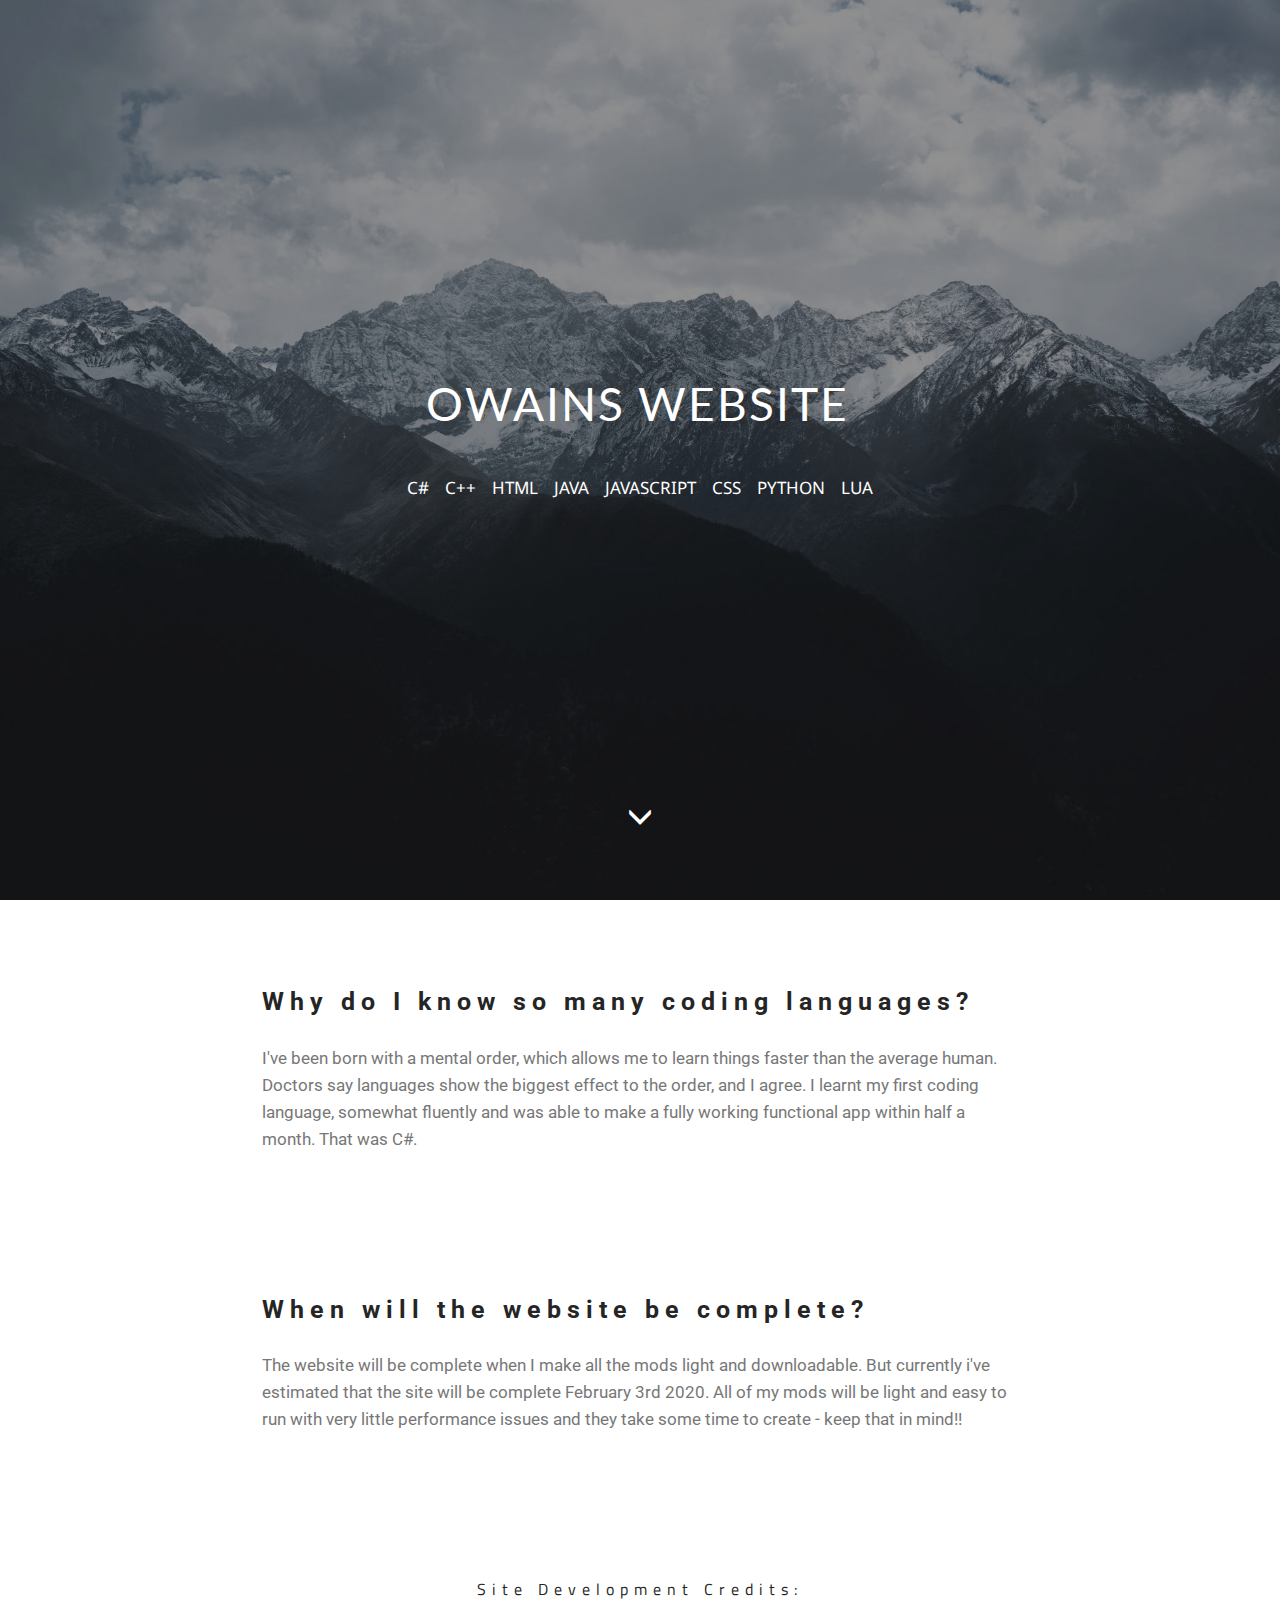
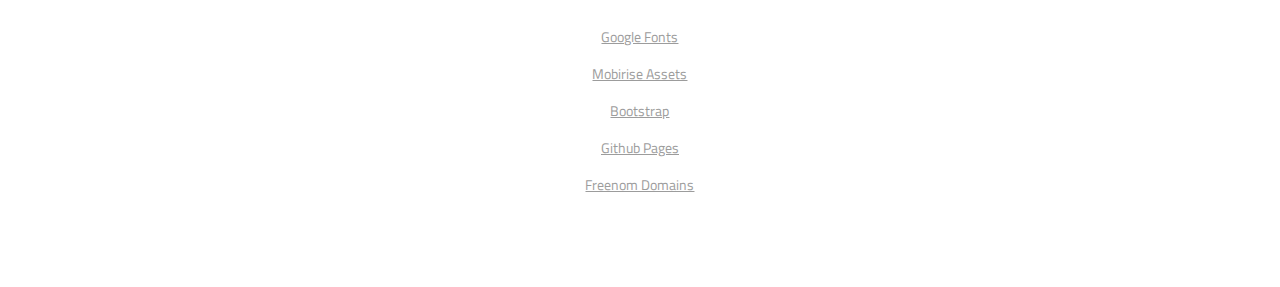
==== index.html @ 2e95db86 "create github pages" ====
<!DOCTYPE html>
<html>
<head>
  <!-- Site made with Mobirise Website Builder v4.10.5, https://mobirise.com -->
  <meta charset="UTF-8">
  <meta http-equiv="X-UA-Compatible" content="IE=edge">
  <meta name="generator" content="Mobirise v4.10.5, mobirise.com">
  <meta name="viewport" content="width=device-width, initial-scale=1, minimum-scale=1">
  <link rel="shortcut icon" href="assets/images/logo.png" type="image/x-icon">
  <meta name="description" content="">
  
  <title>Home</title>
  <link rel="stylesheet" href="https://fonts.googleapis.com/css?family=Roboto:700,400&subset=cyrillic,latin,greek,vietnamese">
  <link rel="stylesheet" href="assets/bootstrap/css/bootstrap.min.css">
  <link rel="stylesheet" href="assets/animate.css/animate.min.css">
  <link rel="stylesheet" href="assets/mobirise/css/style.css">
  <link rel="stylesheet" href="assets/mobirise/css/mbr-additional.css" type="text/css">
  
  
  
</head>
<body>
  <section class="mbr-box mbr-section mbr-section--relative mbr-section--fixed-size mbr-section--full-height mbr-section--bg-adapted mbr-parallax-background" id="header4-0" data-rv-view="0" style="background-image: url(assets/images/cheng-feng-qdlluborwxs-unsplash-2000x1333.jpg);">
    <div class="mbr-box__magnet mbr-box__magnet--sm-padding mbr-box__magnet--center-center">
        <div class="mbr-overlay" style="opacity: 0.5; background-color: rgb(34, 34, 34);"></div>
        <div class="mbr-box__container mbr-section__container container">
            <div class="mbr-box mbr-box--stretched"><div class="mbr-box__magnet mbr-box__magnet--center-center">
                <div class="row"><div class=" col-sm-8 col-sm-offset-2">
                    <div class="mbr-hero animated fadeInUp">
                        <h1 class="mbr-hero__text"><span style="font-weight: normal;">OWAINS WEBSITE</span></h1>
                        <p class="mbr-hero__subtext"></p><p>C#&nbsp; &nbsp; C++&nbsp; &nbsp; HTML&nbsp; &nbsp; JAVA&nbsp; &nbsp; JAVASCRIPT&nbsp; &nbsp; CSS&nbsp; &nbsp; PYTHON&nbsp; &nbsp; LUA</p><p></p>
                    </div>
                    
                </div></div>
            </div></div>
        </div>
        <div class="mbr-arrow mbr-arrow--floating text-center">
            <div class="mbr-section__container container">
                <a class="mbr-arrow__link" href="#header3-3"><i class="glyphicon glyphicon-menu-down"></i></a>
            </div>
        </div>
    </div>
</section>

<section class="engine"><a href="https://mobirise.info/a">online site builder</a></section><section class="mbr-section" id="header3-3" data-rv-view="9">
    <div class="mbr-section__container container mbr-section__container--first">
        <div class="mbr-header mbr-header--wysiwyg row">
            <div class="col-sm-8 col-sm-offset-2">
                <h3 class="mbr-header__text">Why do I know so many coding languages?</h3>
                
            </div>
        </div>
    </div>
</section>

<section class="mbr-section" id="content1-4" data-rv-view="11">
    <div class="mbr-section__container container mbr-section__container--middle">
        <div class="row">
            <div class="mbr-article mbr-article--wysiwyg col-sm-8 col-sm-offset-2"><p>I've been born with a mental order, which allows me to learn things faster than the average human. Doctors say languages show the biggest effect to the order, and I agree. I learnt my first coding language, somewhat fluently and was able to make a fully working functional app within half a month. That was C#.</p><p><br></p><p><br></p><p><br></p></div>
        </div>
    </div>
</section>

<section class="mbr-section" id="header3-6" data-rv-view="13">
    <div class="mbr-section__container container mbr-section__container--middle">
        <div class="mbr-header mbr-header--wysiwyg row">
            <div class="col-sm-8 col-sm-offset-2">
                <h3 class="mbr-header__text">When will the website be complete?</h3>
                
            </div>
        </div>
    </div>
</section>

<section class="mbr-section" id="content1-8" data-rv-view="17">
    <div class="mbr-section__container container mbr-section__container--middle">
        <div class="row">
            <div class="mbr-article mbr-article--wysiwyg col-sm-8 col-sm-offset-2"><p>The website will be complete when I make all the mods light and downloadable. But currently i've estimated that the site will be complete February 3rd 2020. All of my mods will be light and easy to run with very little performance issues and they take some time to create - keep that in mind!!</p><p><br></p></div>
        </div>
    </div>
</section>

<section class="mbr-section" id="header3-f" data-rv-view="114">
    <div class="mbr-section__container container mbr-section__container--middle">
        <div class="mbr-header mbr-header--wysiwyg row">
            <div class="col-sm-8 col-sm-offset-2">
                <h3 class="mbr-header__text"><span style="font-weight: normal;"><br><br><br><br><br>Site Development Credits:</span></h3>
                
            </div>
        </div>
    </div>
</section>

<section class="mbr-section" id="content1-e" data-rv-view="113">
    <div class="mbr-section__container container mbr-section__container--last">
        <div class="row">
            <div class="mbr-article mbr-article--wysiwyg col-sm-8 col-sm-offset-2"><p><a href="https://fonts.google.com/" class="text-gray" target="_blank">Google Fonts</a></p><p><a href="https://mobirise.com/" class="text-gray" target="_blank">Mobirise Assets</a></p><p><a href="https://getbootstrap.com/" class="text-gray" target="_blank">Bootstrap</a></p><p><a href="https://pages.github.com/" target="_blank" class="text-gray">Github Pages</a></p><p><a href="https://www.freenom.com/en/index.html?lang=en" target="_blank" class="text-gray">Freenom Domains</a></p></div>
        </div>
    </div>
</section>


  <script src="assets/web/assets/jquery/jquery.min.js"></script>
  <script src="assets/bootstrap/js/bootstrap.min.js"></script>
  <script src="assets/smooth-scroll/smooth-scroll.js"></script>
  <script src="assets/jarallax/jarallax.js"></script>
  <script src="assets/mobirise/js/script.js"></script>
  
  
</body>
</html>
---- assets/mobirise/css/style.css ----
.engine {
	position: absolute;
	text-indent: -2400px;
	text-align: center;
	padding: 0;
	top: 0;
	left: -2400px;
}.is-builder .animated {
  -webkit-animation-name: none !important;
  animation-name: none !important;
}
html {
  position: relative;
  min-height: 100%;
}
.mbr-embedded-video {
  position: relative;
}
.mbr-background-video,
.mbr-background-video-preview {
  bottom: 0;
  left: 0;
  overflow: hidden;
  position: absolute;
  right: 0;
  top: 0;
}
.mbr-parallax-background,
.mbr-background {
  background-attachment: fixed !important;
  background-position: 50% 0;
  background-repeat: no-repeat;
  background-size: cover !important;
}
.mbr-hidden-scrollbar .mbr-parallax-background {
  background-size: auto 130%;
}
.mobile .mbr-parallax-background {
  background-attachment: scroll !important;
}
.mbr-background {
  background-attachment: scroll !important;
}
.mbr-navbar {
  position: relative;
  width: 100%;
}
.mbr-navbar:before {
  content: "";
  display: block;
}
.mbr-navbar__brand-link:after,
.mbr-navbar__brand-img {
  max-height: 74px;
  height: 100%;
}
.mbr-navbar:before,
.mbr-navbar__container {
  height: 98px;
}
.mbr-navbar--ss .mbr-navbar__brand-link:after,
.mbr-navbar--ss .mbr-navbar__brand-img {
  height: 74px;
}
.mbr-navbar--ss:before,
.mbr-navbar--ss .mbr-navbar__container {
  height: 98px;
}
.mbr-navbar--xs .mbr-navbar__brand-link:after,
.mbr-navbar--xs .mbr-navbar__brand-img {
  height: 32px;
}
.mbr-navbar--xs:before,
.mbr-navbar--xs .mbr-navbar__container {
  height: 56px;
}
.mbr-navbar--s .mbr-navbar__brand-link:after,
.mbr-navbar--s .mbr-navbar__brand-img {
  height: 48px;
}
.mbr-navbar--s:before,
.mbr-navbar--s .mbr-navbar__container {
  height: 72px;
}
.mbr-navbar--m .mbr-navbar__brand-link:after,
.mbr-navbar--m .mbr-navbar__brand-img {
  height: 64px;
}
.mbr-navbar--m:before,
.mbr-navbar--m .mbr-navbar__container {
  height: 88px;
}
.mbr-navbar--l .mbr-navbar__brand-link:after,
.mbr-navbar--l .mbr-navbar__brand-img {
  height: 96px;
}
.mbr-navbar--l:before,
.mbr-navbar--l .mbr-navbar__container {
  height: 120px;
}
.mbr-navbar--xl .mbr-navbar__brand-link:after,
.mbr-navbar--xl .mbr-navbar__brand-img {
  height: 128px;
}
.mbr-navbar--xl:before,
.mbr-navbar--xl .mbr-navbar__container {
  height: 152px;
}
.mbr-navbar--short .mbr-navbar__brand-link:after,
.mbr-navbar--short .mbr-navbar__brand-img {
  height: 40px;
}
.mbr-navbar--short .mbr-brand__logo .mbr-iconfont{
  font-size: 40px;
}
.mbr-navbar--short:before,
.mbr-navbar--short .mbr-navbar__container {
  height: 64px;
}
.mbr-navbar--short .mbr-navbar__container {
  padding: 12px 0;
}
@media (max-width: 767px) {
  .mbr-navbar--short .mbr-navbar__brand-link:after,
  .mbr-navbar--short .mbr-navbar__brand-img {
    height: 31px;
  }
  .mbr-navbar--short:before,
  .mbr-navbar--short .mbr-navbar__container {
    height: 45px;
  }
  .mbr-navbar--short .mbr-navbar__container {
    padding: 7px 0;
  }
}
.mbr-navbar__brand-img {
  position: relative;
}
.mbr-navbar__brand-img,
.mbr-navbar__container,
.mbr-navbar__section {
  -webkit-transition: all 300ms ease-in-out 0s;
  -o-transition: all 300ms ease-in-out 0s;
  transition: all 300ms ease-in-out 0s;
}
.mbr-navbar__section {
  background: #2c2c2c;
  height: auto;
  position: absolute;
  top: 0;
  width: 100%;
  z-index: 1000;
}
.mbr-navbar__container {
  display: table;
  padding: 12px 0;
  width: 100%;
}
.mbr-navbar__menu-box {
  display: table;
  width: 100%;
}
.mbr-navbar__menu-box--inline-left,
.mbr-navbar__menu-box--inline-center,
.mbr-navbar__menu-box--inline-right {
  display: block;
  text-align: left;
}
.mbr-navbar__menu-box--inline-center {
  text-align: center;
}
.mbr-navbar__menu-box--inline-right {
  text-align: right;
}
.mbr-navbar__column {
  display: table-cell;
  vertical-align: middle;
}
.mbr-navbar__column--xxs {
  width: 1%;
}
.mbr-navbar__column--xs {
  width: 10%;
}
.mbr-navbar__column--s {
  width: 20%;
}
.mbr-navbar__column--m {
  width: 30%;
}
.mbr-navbar__column--l {
  width: 40%;
}
.mbr-navbar__column--xl {
  width: 50%;
}
.mbr-navbar__menu-box--inline-left .mbr-navbar__column,
.mbr-navbar__menu-box--inline-center .mbr-navbar__column,
.mbr-navbar__menu-box--inline-right .mbr-navbar__column {
  display: inline-block;
}
.mbr-navbar__items {
  float: left;
  padding-left: 0px;
  position: relative;
  left: -20px;
}
.mbr-navbar__items--right {
  float: right;
  left: 0;
}
.float-left {
  float: left;
}
.mbr-navbar__item {
  display: block;
  float: left;
  position: relative;
}
.mbr-navbar__hamburger {
  display: none;
  margin-top: -11px;
  position: absolute;
  right: 0;
  top: 50%;
  z-index: 10000;
}
.mbr-navbar--collapsed .mbr-navbar__container {
  position: relative;
}
.mbr-navbar--collapsed .mbr-navbar__column {
  display: block;
  width: 100%;
}
.mbr-navbar--collapsed .mbr-navbar__items--right {
  padding-top: 13px;
}
.mbr-navbar--collapsed .mbr-navbar__menu {
  background: rgba(0, 0, 0, 0.9);
  display: none;
  height: 100%;
  left: 0;
  position: fixed;
  top: 0;
  width: 100%;
  z-index: 9999;
}
.mbr-navbar--collapsed .mbr-navbar__menu-box {
  display: table-cell;
  vertical-align: middle;
}
.mbr-navbar--collapsed .mbr-navbar__items {
  float: none;
}
.mbr-navbar--collapsed .mbr-navbar__item {
  float: none;
}
.mbr-navbar--collapsed .mbr-navbar__hamburger {
  display: block;
}
.mbr-navbar--collapsed.mbr-navbar--open .mbr-navbar__menu {
  display: table;
}
.mbr-navbar--collapsed.mbr-navbar--open:not(.mbr-navbar--sticky) .mbr-navbar__section {
  background: none;
  position: fixed;
}
.mbr-navbar--collapsed.mbr-navbar--open .mbr-navbar__brand {
  visibility: hidden;
}
.mbr-navbar--collapsed.mbr-navbar--sticky.mbr-navbar--open .mbr-navbar__brand {
  visibility: visible;
}
.mbr-navbar--collapsed.mbr-navbar--open .mbr-navbar__brand-img,
.mbr-navbar--collapsed.mbr-navbar--open .mbr-navbar__container {
  -webkit-transition: none;
  -o-transition: none;
  transition: none;
}
.mbr-navbar--freeze.mbr-navbar--collapsed.mbr-navbar--open .mbr-navbar__hamburger,
.mbr-navbar--freeze.mbr-navbar--collapsed.mbr-navbar--open .mbr-navbar__hamburger:hover {
  color: #fff !important;
}
.mbr-navbar--sticky .mbr-navbar__section {
  position: fixed;
}
.mbr-navbar--absolute {
  position: absolute;
}
/* fix for popup menu conflict */
@media (max-width: 480px) {
  .mbr-navbar--absolute.mbr-navbar[id^=menu-] {
    position: absolute;
  }
}
.mbr-navbar--transparent .mbr-navbar__section {
  background: none;
}
.mbr-navbar--stuck .mbr-navbar__section,
.mbr-navbar--relative .mbr-navbar__section {
  background: #2c2c2c;
}
@media (max-width: 991px) {
  .mbr-navbar--auto-collapse .mbr-navbar__container {
    position: relative;
  }
  .mbr-navbar--auto-collapse .mbr-navbar__column {
    display: block;
    width: 100%;
  }
  .mbr-navbar__column {
    max-height: 100vh;
    overflow-x: hidden;
    overflow-y:auto;
  }
  .mbr-navbar__column::-webkit-scrollbar {
    display:none;
  }
  .mbr-navbar--auto-collapse .mbr-navbar__items--right {
    padding-top: 13px;
  }
  .mbr-navbar--auto-collapse .mbr-navbar__menu {
    background: rgba(0, 0, 0, 0.9);
    display: none;
    height: 100%;
    left: 0;
    position: fixed;
    top: 0;
    width: 100%;
    z-index: 9999;
  }
  .mbr-navbar--auto-collapse .mbr-navbar__menu-box {
    display: table-cell;
    vertical-align: middle;
  }
  .mbr-navbar--auto-collapse .mbr-navbar__items {
    float: none;
  }
  .mbr-navbar--auto-collapse .mbr-navbar__item {
    float: none;
  }
  .mbr-navbar--auto-collapse .mbr-navbar__hamburger {
    display: block;
  }
  .mbr-navbar--auto-collapse.mbr-navbar--open .mbr-navbar__menu {
    display: table;
  }
  .mbr-navbar--auto-collapse.mbr-navbar--open:not(.mbr-navbar--sticky) .mbr-navbar__section {
    background: none;
    position: fixed;
  }
  .mbr-navbar--auto-collapse.mbr-navbar--open .mbr-navbar__brand {
    visibility: hidden;
  }
  .mbr-navbar--auto-collapse.mbr-navbar--sticky.mbr-navbar--open .mbr-navbar__brand {
    visibility: visible;
  }
  .mbr-navbar--auto-collapse.mbr-navbar--open .mbr-navbar__brand-img,
  .mbr-navbar--auto-collapse.mbr-navbar--open .mbr-navbar__container {
    -webkit-transition: none;
    -o-transition: none;
    transition: none;
  }
}
.mbr-after-navbar:before {
  content: "";
  display: block;
  height: 98px;
}
.mbr-hamburger {
  cursor: pointer;
  height: 23px;
  width: 30px;
}
.mbr-hamburger:focus {
  outline: none;
}
.mbr-hamburger__line,
.mbr-hamburger__line:before,
.mbr-hamburger__line:after {
  content: "";
  position: absolute;
  display: block;
  height: 1px;
  cursor: pointer;
}
.mbr-hamburger__line,
.mbr-hamburger__line:before,
.mbr-hamburger__line:after {
  width: 30px;
  border-bottom: 5px solid;
  top: 9px;
}
.mbr-hamburger__line:before {
  top: -9px;
}
.mbr-hamburger__line:after {
  top: 9px;
}
.mbr-hamburger__line,
.mbr-hamburger__line:before,
.mbr-hamburger__line:after {
  -webkit-transition: all 300ms ease-in-out;
  transition: all 300ms ease-in-out;
}
.mbr-hamburger--open .mbr-hamburger__line {
  border-color: transparent;
}
.mbr-hamburger--open .mbr-hamburger__line:before,
.mbr-hamburger--open .mbr-hamburger__line:after {
  top: 0;
}
.mbr-hamburger--open .mbr-hamburger__line:before {
  -ms-transform: rotate(45deg);
  -webkit-transform: rotate(45deg);
  transform: rotate(45deg);
}
.mbr-hamburger--open .mbr-hamburger__line:after {
  top: 10px;
  -ms-transform: translatey(-10px) rotate(-45deg);
  -webkit-transform: translatey(-10px) rotate(-45deg);
  transform: translatey(-10px) rotate(-45deg);
}
@media (max-width: 767px) {
  .mbr-hamburger {
    height: 23px;
    width: 27px;
  }
  .mbr-hamburger__line,
  .mbr-hamburger__line:before,
  .mbr-hamburger__line:after {
    width: 27px;
    border-bottom: 4px solid;
    top: 9px;
  }
  .mbr-hamburger__line:before {
    top: -9px;
  }
  .mbr-hamburger__line:after {
    top: 9px;
  }
}

.navbar-dropdown .hamburger-icon {
  content: "";
  width: 16px;
  -webkit-box-shadow: 0 -6px 0 1px,0 0 0 1px,0 6px 0 1px;
  -moz-box-shadow: 0 -6px 0 1px,0 0 0 1px,0 6px 0 1px;
  box-shadow: 0 -6px 0 1px,0 0 0 1px,0 6px 0 1px;
}

.mbr-brand {
  display: block;
  float: left;
  position: relative;
}
.mbr-brand,
.mbr-brand:hover {
  text-decoration: none;
}
.mbr-brand__name {
  display: block;
  font-weight: bold;
  margin-top: 5px;
  text-align: center;
}
.mbr-brand__name,
.mbr-brand__name:hover {
  text-decoration: none;
}
.mbr-brand--inline {
  display: table;
}
.mbr-brand--inline:after {
  content: "";
  display: table-cell;
  width: 1px;
}
.mbr-brand--inline .mbr-brand__logo,
.mbr-brand--inline .mbr-brand__name {
  display: table-cell;
  vertical-align: middle;
}
.mbr-brand--inline .mbr-brand__logo {
  padding-right: 10px;
}
.mbr-brand--inline .mbr-brand__name {
  margin: 0;
  text-align: left;
}
.mbr-form {
  display: table;
  margin-top: -13px;
  position: relative;
  top: 14px;
  /* width: 100%; */
}
.mbr-form__left,
.mbr-form__right {
  display: table-cell;
  vertical-align: top;
}
.mbr-form__left {
  padding-right: 3px;
}
.mbr-form__right {
  width: 1px;
}
@media (max-width: 530px) {
  .mbr-form {
    display: block;
    margin-top: -27px;
    position: relative;
    top: 26px;
  }
  .mbr-form__left,
  .mbr-form__right {
    display: block;
  }
  .mbr-form__left {
    margin-bottom: 12px;
    padding-right: 0;
  }
  .mbr-form__right {
    width: 100%;
  }
}
.mbr-section {
  padding: 0 20px;
}
.mbr-section--no-padding {
  padding: 0;
}
.mbr-section--relative {
  position: relative;
}
.mbr-section--fixed-size {
  overflow: hidden;
}
.mbr-section--full-height {
  height: 100vh;
}
.mbr-section--full-height.mbr-after-navbar:before {
  display: none;
}
.mbr-section--bg-adapted {
  background-attachment: scroll;
  background-position: 50% 0;
  background-repeat: no-repeat;
  background-size: cover;
}
.mbr-section--gray {
  background-color: #444444;
}
.mbr-section--light-gray {
  background-color: #f0f0f0;
}
.mbr-section--dark-gray {
  background-color: #3c3c3c;
}
.mbr-section__container {
  padding: 0;
  position: relative;
  z-index: 3;
}
.mbr-section__container--center {
  text-align: center;
}
.mbr-section__container--std-padding {
  padding: 93px 0;
}
.mbr-section__container--std-top-padding {
  padding-top: 93px;
}
.mbr-section__container--std-bot-padding {
  padding-bottom: 93px;
}
.mbr-section__container--sm-padding {
  padding: 41px 0;
}
.mbr-section__container--sm-top-padding {
  padding-top: 41px;
}
.mbr-section__container--sm-bot-padding {
  padding-bottom: 41px;
}
.mbr-section__container--isolated {
  padding-bottom: 93px;
  padding-top: 93px;
}
.mbr-section__container--first {
  padding-top: 93px;
  padding-bottom: 41px;
}
.mbr-section__container--middle {
  padding-bottom: 41px;
}
.mbr-section__container--last {
  padding-bottom: 93px;
}
.mbr-section__row {
  margin-left: -24px;
  margin-right: -24px;
}
.mbr-section__col {
  overflow: hidden;
  padding-left: 24px;
  padding-right: 24px;
}
.mbr-section__left {
  padding-right: 40px;
}
.mbr-section__right {
  padding-left: 15px;
}
.mbr-section__header {
  line-height: 1.5em;
  margin: -10px 0 0;
  text-align: center;
}
@media (min-width: 768px) {
  .mbr-section--short-paddings .mbr-section__container--std-padding {
    padding: 59px 0;
  }
  .mbr-section--short-paddings .mbr-section__container--std-top-padding {
    padding-top: 59px;
  }
  .mbr-section--short-paddings .mbr-section__container--std-bot-padding {
    padding-bottom: 59px;
  }
  .mbr-section--short-paddings .mbr-section__container--sm-padding {
    padding: 41px 0;
  }
  .mbr-section--short-paddings .mbr-section__container--sm-top-padding {
    padding-top: 41px;
  }
  .mbr-section--short-paddings .mbr-section__container--sm-bot-padding {
    padding-bottom: 41px;
  }
  .mbr-section--short-paddings .mbr-section__container--isolated {
    padding-bottom: 59px;
    padding-top: 59px;
  }
  .mbr-section--short-paddings .mbr-section__container--first {
    padding-top: 59px;
    padding-bottom: 41px;
  }
  .mbr-section--short-paddings .mbr-section__container--middle {
    padding-bottom: 41px;
  }
  .mbr-section--short-paddings .mbr-section__container--last {
    padding-bottom: 59px;
  }
}
@media (max-width: 767px) {
  .mbr-section__left {
    padding-right: 15px;
  }
  .mbr-section__right {
    padding-left: 15px;
    padding-top: 51px;
  }
}
.mbr-arrow {
  bottom: 71px;
  left: 0;
  line-height: 1px;
  padding: 0 20px;
  position: absolute;
  width: 100%;
  z-index: 3;
}
.mbr-arrow__link {
  display: inline-block;
  font-size: 26px;
}
.mbr-arrow__link,
.mbr-arrow__link:hover,
.mbr-arrow__link:focus {
  color: #fff;
}
.mbr-arrow--floating .mbr-arrow__link {
  -webkit-animation: floating-arrow 1.6s infinite ease-in-out 0s;
  -o-animation: floating-arrow 1.6s infinite ease-in-out 0s;
  animation: floating-arrow 1.6s infinite ease-in-out 0s;
}
@-webkit-keyframes floating-arrow {
  from {
    -webkit-transform: translateY(0);
    transform: translateY(0);
  }
  65% {
    -webkit-transform: translateY(11px);
    transform: translateY(11px);
  }
  to {
    -webkit-transform: translateY(0);
    transform: translateY(0);
  }
}
@-o-keyframes floating-arrow {
  from {
    -webkit-transform: translateY(0);
    transform: translateY(0);
  }
  65% {
    -webkit-transform: translateY(11px);
    transform: translateY(11px);
  }
  to {
    -webkit-transform: translateY(0);
    transform: translateY(0);
  }
}
@keyframes floating-arrow {
  from {
    -webkit-transform: translateY(0);
    transform: translateY(0);
  }
  65% {
    -webkit-transform: translateY(11px);
    transform: translateY(11px);
  }
  to {
    -webkit-transform: translateY(0);
    transform: translateY(0);
  }
}
.mbr-arrow--dark .mbr-arrow__link,
.mbr-arrow--dark .mbr-arrow__link:hover,
.mbr-arrow--dark .mbr-arrow__link:focus {
  color: #252525;
}
@media (max-width: 767px) {
  .mbr-arrow {
    bottom: 41px;
  }
}
@media (max-width: 320px) {
  .mbr-arrow {
    bottom: 21px;
    text-align: center;
  }
}
@media all and (device-width: 320px) and (device-height: 568px) and (orientation: portrait) {
  .mbr-arrow {
    bottom: 31px;
  }
}
.mbr-box {
  display: table;
  width: 100%;
}
.mbr-box--fixed {
  table-layout: fixed;
}
.mbr-box--stretched {
  height: 100%;
}
.mbr-box__magnet {
  display: table-cell;
  float: none;
  height: 100%;
  margin-bottom: 0;
  margin-top: 0;
  text-align: center;
  vertical-align: middle;
}
.mbr-box__magnet--sm-padding {
  padding: 41px 0;
}
.mbr-box__magnet--top-left,
.mbr-box__magnet--top-center,
.mbr-box__magnet--top-right {
  vertical-align: top;
}
.mbr-box__magnet--bottom-left,
.mbr-box__magnet--bottom-center,
.mbr-box__magnet--bottom-right {
  vertical-align: bottom;
}
.mbr-box__magnet--top-left,
.mbr-box__magnet--center-left,
.mbr-box__magnet--bottom-left {
  text-align: left;
}
.mbr-box__magnet--top-right,
.mbr-box__magnet--center-right,
.mbr-box__magnet--bottom-right {
  text-align: right;
}
.mbr-box__container {
  height: 50%;
}
@media (max-width: 767px) {
  .mbr-box__container {
    height: 100%;
  }
  .mbr-box--adapted {
    display: block;
  }
  .mbr-box--adapted > .mbr-box__magnet {
    display: block;
    height: auto;
  }
}
.mbr-overlay {
  background: #222;
  bottom: 0;
  left: 0;
  position: absolute;
  right: 0;
  top: 0;
  z-index: 2;
}
.mbr-google-map__marker {
  color: #252525;
  display: none;
  margin: 0;
}
.mbr-google-map--loaded .mbr-google-map__marker {
  display: block;
}
.mbr-hero {
  color: #fff;
  position: relative;
}
.mbr-hero__text {
  font-size: 46px;
  font-weight: bold;
  left: -2px;
  letter-spacing: 2px;
  line-height: 50px;
  margin: -18px 0 1px 0;
  padding-bottom: 41px;
  position: relative;
  top: 8px;
}
.mbr-hero__subtext {
  font-size: 21px;
  line-height: 29px;
  margin: -32px 0 3px 0;
  padding: 0 0 41px 0;
  position: relative;
  top: 6px;
}
.mbr-figure {
  display: inline-block;
  /*line-height: 1px;*/
  margin: 0;
  max-width: 100%;
  overflow: hidden;
  position: relative;
}
.mbr-figure--no-bg {
  background: none;
}
.mbr-figure--full-width {
  display: block;
  width: 100%;
}
.mbr-figure.mbr-after-navbar:before {
  display: none;
}
.mbr-figure--full-width iframe,
.mbr-figure--full-width .mbr-figure__img,
.mbr-figure--full-width .mbr-figure__map {
  width: 100%;
}
.mbr-figure iframe,
.mbr-figure__img,
.mbr-figure__map {
  max-width: 100%;
}
@-webkit-keyframes mapCircleLoading {
  from {
    -webkit-transform: rotate(0deg);
  }
  to {
    -webkit-transform: rotate(359deg);
  }
}
@keyframes mapCircleLoading {
  from {
    transform: rotate(0deg);
  }
  to {
    transform: rotate(359deg);
  }
}
.mbr-figure__map {
  height: 400px;
  position: relative;
}
.mbr-figure__map--short {
  height: 300px;
}
.mbr-figure__map iframe {
  height: 100%;
  width: 100%;
}
.mbr-figure__map [data-state-details] {
  color: #6b6763;
  font-family: "Roboto", Helvetica, Arial, sans-serif;
  height: 1.5em;
  margin-top: -0.75em;
  padding-left: 20px;
  padding-right: 20px;
  position: absolute;
  text-align: center;
  top: 50%;
  width: 100%;
}
.mbr-figure__map[data-state] {
  background: #e9e5dc;
}
.mbr-figure__map[data-state="loading"] [data-state-details] {
  display: none;
}
.mbr-figure__map[data-state="loading"]::after {
  content: "";
  -webkit-animation: mapCircleLoading .6s infinite linear;
  animation: mapCircleLoading .6s infinite linear;
  border-radius: 50%;
  border: 6px rgba(255, 255, 255, 0.35) solid;
  border-top-color: #fff;
  height: 40px;
  left: 50%;
  margin-left: -20px;
  margin-top: -20px;
  position: absolute;
  top: 50%;
  width: 40px;
}
.mbr-figure__caption {
  background: rgba(0, 0, 0, 0.5);
  bottom: 0;
  color: #fff;
  display: block;
  font-size: 17px;
  left: 0;
  line-height: 1.3em;
  min-height: 53px;
  padding: 17px 20px;
  position: absolute;
  text-align: left;
  width: 100%;
}
.mbr-figure__caption--no-padding {
  padding: 17px 0;
}
.mbr-figure--wysiwyg .mbr-figure__caption a,
.mbr-figure--wysiwyg .mbr-figure__caption a:hover {
  color: inherit;
  text-decoration: underline;
}
.mbr-figure--caption-inside-top .mbr-figure__caption {
  bottom: auto;
  top: 0;
}
.mbr-figure--caption-outside-top .mbr-figure__caption,
.mbr-figure--caption-outside-bottom .mbr-figure__caption {
  background: none;
  position: relative;
}
.mbr-figure--no-bg.mbr-figure--caption-outside-top .mbr-figure__caption,
.mbr-figure--no-bg.mbr-figure--caption-outside-bottom .mbr-figure__caption {
  color: #252525;
}
.mbr-figure--no-bg.mbr-figure--caption-outside-top .mbr-figure__caption {
  margin-top: -3px;
  padding-top: 0;
}
.mbr-figure--no-bg.mbr-figure--caption-outside-bottom .mbr-figure__caption {
  margin-top: -2px;
  padding-bottom: 0;
  top: 2px;
}
.mbr-figure__caption--std-grid {
  background: none;
  z-index: 2;
  overflow: hidden;
}
.mbr-figure__caption--std-grid:before {
  bottom: 0;
  content: "";
  position: absolute;
  top: 0;
  width: 200%;
  z-index: -1;
  margin-left: -50%;
}
.mbr-figure--caption-inside-top .mbr-figure__caption--std-grid:before,
.mbr-figure--caption-inside-bottom .mbr-figure__caption--std-grid:before {
  background: rgba(0, 0, 0, 0.6);
}
.mbr-figure__caption-small {
  color: #ccc;
  display: block;
  font-size: 14px;
  line-height: 1.3em;
}
.mbr-figure--no-bg.mbr-figure--caption-outside-top .mbr-figure__caption-small,
.mbr-figure--no-bg.mbr-figure--caption-outside-bottom .mbr-figure__caption-small {
  color: #777;
}
@media (max-width: 767px) {
  .mbr-figure--adapted {
    display: block;
    width: 100%;
  }
  .mbr-figure--adapted iframe,
  .mbr-figure--adapted .mbr-figure__img,
  .mbr-figure--adapted .mbr-figure__map {
    width: 100%;
  }
  .mbr-figure--caption-inside-top .mbr-figure__caption,
  .mbr-figure--caption-inside-bottom .mbr-figure__caption {
    background: none;
    position: relative;
  }
  .mbr-figure--caption-inside-top .mbr-figure__caption--std-grid:before,
  .mbr-figure--caption-inside-bottom .mbr-figure__caption--std-grid:before {
    display: none;
  }
}
.mbr-reviews {
  list-style: none;
  margin: 0 -15px;
  padding: 3px 0 0 0;
}
.mbr-reviews__item {
  position: relative;
  margin-top: 39px;
}
.mbr-reviews__text {
  background: #fafafa;
  border-radius: 3px;
  border: 1px solid #ededed;
  color: #777;
  font-size: 16px;
  line-height: 26px;
  padding: 20px;
  position: relative;
}
.mbr-reviews__text:before {
  -webkit-transform: rotate(45deg);
  -ms-transform: rotate(45deg);
  -o-transform: rotate(45deg);
  transform: rotate(45deg);
  width: 14px;
  height: 14px;
  background-color: #fafafa;
  border-color: #ededed;
  border-style: none solid solid none;
  border-width: 0 1px 1px 0;
  bottom: -8px;
  content: "";
  display: block;
  left: 50px;
  position: absolute;
}
.mbr-reviews__p {
  margin: 0;
}
.mbr-reviews__author {
  margin-top: 30px;
  padding-left: 102px;
  position: relative;
}
.mbr-reviews__author--short {
  margin-top: 27px;
  padding-left: 32px;
}
.mbr-reviews__author-img {
  width: 50px;
  height: 50px;
  border-radius: 50%;
  left: 33px;
  position: absolute;
  top: 0;
}
.mbr-reviews__author-name {
  color: #777;
  font-size: 14px;
  font-weight: bold;
  position: relative;
  top: -3px;
}
.mbr-reviews__author-bio {
  color: #999;
  font-size: 12px;
}
@media (max-width: 767px) {
  .mbr-reviews__author {
    padding-bottom: 32px;
  }
  .mbr-reviews__author--short {
    padding-bottom: 1px;
  }
}
@media (min-width: 768px) and (max-width: 991px) {
  .mbr-reviews__item:nth-of-type(2n+1) {
    clear: left;
  }
}
@media (min-width: 992px) {
  .mbr-reviews__item:nth-of-type(3n+1) {
    clear: left;
  }
}
@media (max-width: 991px) {
  .mbr-header--reduce .mbr-header__text {
    padding-top: 1em;
    margin-top: -1em;
  }
}
.mbr-header {
  margin-top: -20px;
  padding: 0;
  position: relative;
  text-align: left;
  top: 10px;
}
.mbr-header--std-padding {
  padding-bottom: 41px;
}
.mbr-header--center {
  text-align: center;
}
.mbr-header__text {
  display: block;
  font-size: 25px;
  font-weight: bold;
  letter-spacing: 6px;
  line-height: 1.5em;
  margin: 0;
}
.mbr-header__subtext {
  color: #777;
  font-size: 14px;
  font-style: italic;
  letter-spacing: 1px;
  margin: 8px 0 7px 0;
}
.mbr-header--inline {
  margin-top: 0;
  padding: 41px 0 28px 0;
  top: 0;
}
.mbr-header--inline .mbr-header__text {
  letter-spacing: 4px;
  line-height: 1em;
  margin: 15px 0 0 0;
}
@media (max-width: 767px) {
  .mbr-header--inline {
    padding: 47px 0 38px 0;
  }
  .mbr-header--inline .mbr-header__text {
    display: block;
    margin: 0 0 38px 0;
  }
  .mbr-header--auto-align .mbr-header__text,
  .mbr-header--auto-align .mbr-header__subtext {
    left: 0;
    text-align: center !important;
  }
}
@media (min-width: 768px) {
  .mbr-header--reduce {
    margin-top: -5px;
    top: 2px;
  }
  .mbr-header--reduce .mbr-header__text {
    font-size: 16px;
    letter-spacing: 1px;
    line-height: 1.1em;
    padding-top: 0.4em;
    margin-top: -0.4em;
  }
}
.mbr-social-icons__icon {
  -webkit-transition: all 0.2s ease-in-out 0s;
  -o-transition: all 0.2s ease-in-out 0s;
  transition: all 0.2s ease-in-out 0s;
  color: #fff;
  cursor: pointer;
  display: inline-block;
  font-size: 29px;
  height: 56px;
  line-height: 61px;
  margin: 0 10px 13px 0;
  position: relative;
  text-align: center;
  width: 56px;
}
.mbr-social-icons__icon:hover {
  color: #fff;
}
.mbr-social-icons--style-1 .mbr-social-icons__icon:hover {
  background: #252525 !important;
}
.mbr-contacts {
  color: #9c9c9c;
  font-size: 14px;
  line-height: 1.7em;
  padding: 45px 0 46px;
}
.mbr-contacts__img {
  max-width: 100%;
  margin: 6px 0 5px 40px;
}
.mbr-contacts__img--left {
  margin-left: 0;
}
.mbr-contacts__text {
  margin: 0;
}
.mbr-contacts__header {
  color: #fff;
  font-size: 14px;
  letter-spacing: 1px;
  margin-bottom: 20px;
  margin-top: 3px;
}
.mbr-contacts__list {
  list-style: none;
  margin: 0;
  padding: 0;
}
@media (max-width: 767px) {
  .mbr-contacts__img {
    margin-bottom: 10px;
  }
  .mbr-contacts__header {
    margin-top: 20px;
    margin-bottom: 10px;
  }
  .mbr-contacts__column {
    margin-top: 37px;
  }
}
.mbr-footer {
  color: #9c9c9c;
  font-size: 13px;
  letter-spacing: 1px;
  line-height: 1.5em;
  padding: 37px 0 39px;
  word-spacing: 1px;
}
.mbr-footer__copyright {
  margin: 0;
}
.mbr-buttons {
  margin: -26px 0 13px 0;
  position: relative;
  text-align: left;
  top: 26px;
}
.mbr-buttons__btn,
.mbr-buttons__link {
  margin: 0 10px 13px 0;
}
.mbr-buttons__btn,
.mbr-buttons__link,
.mbr-buttons__btn:hover,
.mbr-buttons__link:hover {
  text-decoration: none;
}
.mbr-buttons--top {
  top: 44px;
  margin-top: -62px;
}
.mbr-buttons--no-offset {
  margin-top: 0;
  top: 0;
}
.mbr-buttons--only-links {
  left: -20px;
}
.mbr-buttons--center {
  left: 5px;
  text-align: center;
}
.mbr-buttons--center.mbr-buttons--only-links {
  left: 0;
}
.mbr-buttons--right {
  text-align: right;
}
.mbr-buttons--right .mbr-buttons__btn,
.mbr-buttons--right .mbr-buttons__link {
  margin: 0 0 13px 10px;
}
.mbr-buttons--right.mbr-buttons--only-links {
  left: 20px;
}
.mbr-buttons--activated {
  left: 5px;
  text-align: center;
}
.mbr-buttons--activated .mbr-buttons__btn,
.mbr-buttons--activated .mbr-buttons__link {
  margin-left: 0;
  margin-right: 0;
}
.mbr-buttons--activated .mbr-buttons__link {
  font-size: 25px;
  padding: 10px 30px 2px;
}
.mbr-buttons--activated .mbr-buttons__btn {
  font-size: 15px;
  margin-top: 9px;
  padding: 15px 30px;
}
.mbr-buttons--freeze.mbr-buttons--activated .mbr-buttons__link {
  font-size: 25px !important;
}
.mbr-buttons--freeze.mbr-buttons--activated .mbr-buttons__link,
.mbr-buttons--freeze.mbr-buttons--activated .mbr-buttons__link:hover {
  color: #fff !important;
}
.mbr-buttons--freeze.mbr-buttons--activated .mbr-buttons__btn {
  font-size: 15px !important;
}
@media (max-width: 991px) {
  .mbr-buttons {
    top: 0;
  }
  form:not(.mbr-form) .mbr-buttons {
    top: 26px;
  }
  .mbr-buttons:first-child {
    margin-top: 0;
  }
  .mbr-buttons--active {
    left: 5px;
    text-align: center;
  }
  .mbr-buttons--active .mbr-buttons__btn,
  .mbr-buttons--active .mbr-buttons__link {
    margin-left: 0;
    margin-right: 0;
  }
  .mbr-buttons--right.mbr-buttons--only-links {
    left: 0;
  }
  .mbr-buttons--active .mbr-buttons__link {
    font-size: 25px;
    padding: 10px 30px 2px;
  }
  .mbr-buttons--active .mbr-buttons__btn {
    font-size: 15px;
    margin-top: 9px;
    padding: 15px 30px;
  }
  .mbr-buttons--freeze.mbr-buttons--active .mbr-buttons__link {
    font-size: 25px !important;
  }
  .mbr-buttons--freeze.mbr-buttons--active .mbr-buttons__link,
  .mbr-buttons--freeze.mbr-buttons--active .mbr-buttons__link:hover {
    color: #fff !important;
  }
  .mbr-buttons--freeze.mbr-buttons--active .mbr-buttons__btn {
    font-size: 15px !important;
  }
}
@media (max-width: 767px) {
  .mbr-buttons--auto-align {
    left: 5px;
    margin-top: -26px;
    text-align: center;
    top: 26px;
  }
  .mbr-buttons--auto-align.mbr-buttons--only-links {
    left: 0;
  }
}
@media (max-width: 530px) {
  .mbr-buttons {
    left: 0;
  }
  .mbr-buttons__btn,
  .mbr-buttons__link,
  .mbr-buttons--right .mbr-buttons__btn,
  .mbr-buttons--right .mbr-buttons__link {
    display: inline-block;
    margin: 0 0 13px 0;
    text-align: center;
    width: 100%;
  }
  .mbr-buttons--activated .mbr-buttons__btn,
  .mbr-buttons--activated .mbr-buttons__link,
  .mbr-buttons--active .mbr-buttons__btn,
  .mbr-buttons--active .mbr-buttons__link {
    width: auto;
  }
  .mbr-buttons--activated .mbr-buttons__btn,
  .mbr-buttons--active .mbr-buttons__btn {
    margin-top: 9px;
  }
}
.mbr-article {
  color: #777;
  font-size: 17px;
  line-height: 27px;
  text-align: left;
  position: relative;
  margin-top: -21px;
  top: 14px;
}
.mbr-article--wysiwyg h1,
.mbr-article--wysiwyg h2,
.mbr-article--wysiwyg h3,
.mbr-article--wysiwyg h4,
.mbr-article--wysiwyg h5,
.mbr-article--wysiwyg h6 {
  color: #252525;
  display: block;
  font-weight: bold;
  line-height: 1.3em;
  text-align: left;
}
.mbr-article--wysiwyg h1 {
  font-size: 27px;
  letter-spacing: 3px;
}
.mbr-article--wysiwyg h2 {
  font-size: 23px;
  letter-spacing: 2px;
}
.mbr-article--wysiwyg h3 {
  font-size: 19px;
  letter-spacing: 1px;
}
.mbr-article--wysiwyg h4 {
  font-size: 14px;
}
.mbr-article--wysiwyg h5 {
  font-size: 11px;
}
.mbr-article--wysiwyg h6 {
  font-size: 10px;
}
.mbr-article--wysiwyg p,
.mbr-article--wysiwyg ul,
.mbr-article--wysiwyg ol,
.mbr-article--wysiwyg blockquote {
  margin: 0 0 10px 0;
}
.mbr-article--wysiwyg blockquote {
  font-size: 17px;
  border-color: #f97352;
}
@media (max-width: 767px) {
  .mbr-article--auto-align.mbr-article--wysiwyg p,
  .mbr-article--auto-align {
    text-align: left !important;
  }
}
.social-likes__counter {
  -webkit-transition: all 0.2s ease-in-out 0s;
  -o-transition: all 0.2s ease-in-out 0s;
  transition: all 0.2s ease-in-out 0s;
  background: #3c3c3c;
  border-radius: 23px;
  font-size: 12px;
  height: 23px;
  line-height: 24px;
  min-width: 23px;
  padding: 0 5px;
  position: absolute;
  right: -7px;
  text-align: center;
  top: -7px;
}
.social-likes__counter_empty {
  display: none;
}
.social-likes_style-1 .social-likes__icon:hover {
  background: #252525 !important;
}
.social-likes_style-1 .social-likes__icon:hover .social-likes__counter {
  background: #f97352;
}
.social-likes_style-2 .social-likes__icon {
  background: #252525;
}
.social-likes_style-2 .social-likes__counter {
  background: #f97352;
}
.social-likes_style-2 .social-likes__icon:hover .social-likes__counter {
  background: #3c3c3c;
}
.mbr-plan {
  padding-bottom: 41px;
  padding-left: 1px;
  padding-right: 0;
  position: relative;
}
.mbr-plan--first,
.mbr-plan:first-child {
  padding-left: 0;
}
.mbr-plan--last,
.mbr-plan:last-child {
  padding-bottom: 93px;
}
.mbr-plan__box {
  background: #fff;
}
.mbr-plan__header {
  background: #444;
  overflow: hidden;
  padding: 20px 15px;
  color: #fff;
}
.mbr-plan__number {
  border-bottom: 1px dotted #ddd;
  color: #333;
  font-size: 80px;
  line-height: 0;
  margin: 0px 10px;
  padding: 41px 0;
  text-align: center;
  margin-bottom: 41px;
}
.mbr-plan__details {
  padding-bottom: 41px;
}
.mbr-plan__details ul,
.mbr-plan__list {
  list-style: none;
  margin: 0;
  padding: 0;
}
.mbr-plan__details ul {
  text-align: center;
}
.mbr-plan__details li,
.mbr-plan__item {
  line-height: 40px;
  padding: 0 15px;
}
.mbr-plan__item {
  text-align: center;
}
.mbr-plan__buttons {
  overflow: hidden;
  padding: 0 15px 41px;
}
.mbr-plan--favorite {
  margin-right: -1px;
  margin-top: -30px;
  padding-left: 0;
  top: 15px;
  z-index: 5;
}
.mbr-plan--favorite .mbr-plan__number:before {
  content: "";
  display: block;
  height: 15px;
}
.mbr-plan--favorite .mbr-plan__box {
  padding-bottom: 15px;
  box-shadow: 0px 0px 20px 5px rgba(0, 0, 0, 0.1);
}
.mbr-plan--primary .mbr-plan__header {
  background: #4c6972;
}
.mbr-plan--success .mbr-plan__header {
  background: #7ac673;
}
.mbr-plan--info .mbr-plan__header {
  background: #27aae0;
}
.mbr-plan--warning .mbr-plan__header {
  background: #faaf40;
}
.mbr-plan--danger .mbr-plan__header {
  background: #f97352;
}
@media (max-width: 767px) {
  .mbr-plan,
  .mbr-plan--first,
  .mbr-plan:first-child {
    padding-left: 15px;
    padding-right: 15px;
  }
  .mbr-plan__number {
    font-size: 79px;
  }
  .mbr-plan__details {
    font-size: 17px;
  }
  .mbr-plan--favorite {
    margin: 0;
    top: 0;
  }
}
.mbr-number {
  display: inline-block;
  margin-top: -0.12em;
}
.mbr-number__num {
  display: inline-table;
  height: 1em;
}
.mbr-number__group {
  display: table-cell;
  font-weight: bold;
  position: relative;
  vertical-align: middle;
}
.mbr-number__left {
  display: none;
  font-size: 0.34em;
  line-height: 0;
  padding: 0px 5px;
  vertical-align: super;
}
.mbr-number__right {
  display: none;
  font-size: 0.25em;
  padding: 0px 5px;
  vertical-align: middle;
  white-space: nowrap;
}
.mbr-number__caption {
  display: block;
  font-size: 0.19em;
  line-height: 1em;
  opacity: 0.5;
  padding-top: 0.5em;
  text-align: center;
}
.mbr-number--price .mbr-number__value {
  padding-right: 0.28em;
}
.mbr-number--price .mbr-number__left {
  display: inline;
}
.mbr-number--short-price .mbr-number__left,
.mbr-number--short-price .mbr-number__right {
  display: inline;
}
.mbr-number--short-price .mbr-number__caption {
  display: none;
}
.mbr-number--inverse-price .mbr-number__group {
  top: 0.1em;
}
.mbr-number--inverse-price .mbr-number__left {
  display: none;
}
.mbr-number--inverse-price .mbr-number__value {
  padding-left: 0.28em;
}
.mbr-number--inverse-price .mbr-number__right {
  display: inline;
}


/* iconfont default styling */
/* for buttons */
.mbr-iconfont.mbr-iconfont-btn,
.mbr-buttons__btn .mbr-iconfont{ /* depricated, used only for compatibility */
  padding-right: 0.3em;
  font-size: 2em;
  line-height: 0.4em;
  vertical-align: text-bottom;
  position: relative;
  top: -0.1em;
  text-decoration:none;
}

/* menu links */
.mbr-iconfont.mbr-iconfont-btn-parent,
.mbr-buttons__link .mbr-iconfont{ /* depricated, used only for compatibility */
  padding-right: 0.3em;
  font-size: 1.5em;
  position: relative;
  top: -0.2em;
  vertical-align:middle
}

/* msg-box4 */
.mbr-iconfont.mbr-iconfont-msg-box4,
.mbr-iconfont.mbr-iconfont-msg-box5{
  font-size: 357px;
  text-decoration:none;
  color:#FFFFFF;
}


/*menu logo */
.mbr-iconfont.mbr-iconfont-menu,
.mbr-iconfont.mbr-iconfont-ext__menu{
  font-size: 74px;
  text-decoration:none;
  color:#FFFFFF;
}

/* contacts1 */
.mbr-iconfont.mbr-iconfont-contacts1{
  font-size: 119px;
  text-decoration:none;
  color:#9C9C9C;
}

.mbr-iconfont.mbr-iconfont-features1{
  font-size: 250px; /* ~ image.height */
  text-decoration:none;
}

@media (max-width: 768px) {
  .image-size{
    width: 100% !important;
  }
  .content-size{
    width: 100%;
  }
}

.form-control {
  /* background: #eef2f7;
  padding:1rem; */
}

.align-center {
  text-align: center;
}

.col, .col-12, .col-auto {
  position: relative;
  width: 100%;
  min-height: 1px;
  padding-left: 15px;
  padding-right: 15px;
}

.col {
  -ms-flex-preferred-size: 0;
  flex-basis: 0;
  -ms-flex-positive: 1;
  flex-grow: 1;
  max-width: 100%;
}

.col-auto {
  -ms-flex: 0 0 auto;
  flex: 0 0 auto;
  width: auto;
  max-width: none;
}

form a.btn {
  margin:0;
}

.mx-auto {
  margin: 0 auto;
}

section.custom-form .container,
section.form .container {
  display:flex;
}

.form-row {
  display:flex;
  flex-wrap: wrap;
  margin: 0 -15px;
}
---- assets/mobirise/css/mbr-additional.css ----
@import url(https://fonts.googleapis.com/css?family=Arimo:400,700);
@import url(https://fonts.googleapis.com/css?family=Lato:400,300,700);
@import url(https://fonts.googleapis.com/css?family=Noto+Sans:400,700);
@import url(https://fonts.googleapis.com/css?family=Titillium+Web:400,300,700);





#header4-0 H1 {
  font-family: 'Arimo', sans-serif;
}
#header4-0 SPAN {
  font-family: 'Lato', sans-serif;
}
#header4-0 P {
  font-family: 'Noto Sans', sans-serif;
  font-size: 17px;
}
#header3-3 H3 {
  text-align: left;
}
#content1-4 P {
  text-align: left;
}
#header3-6 H3 {
  text-align: left;
}
#content1-8 P {
  text-align: left;
}
#header3-f H3 {
  font-family: 'Titillium Web', sans-serif;
  text-align: center;
  font-size: 10px;
}
#header3-f SPAN {
  font-size: 16px;
}
#content1-e DIV {
  font-family: 'Titillium Web', sans-serif;
  font-size: 14px;
}
#content1-e P {
  text-align: center;
}
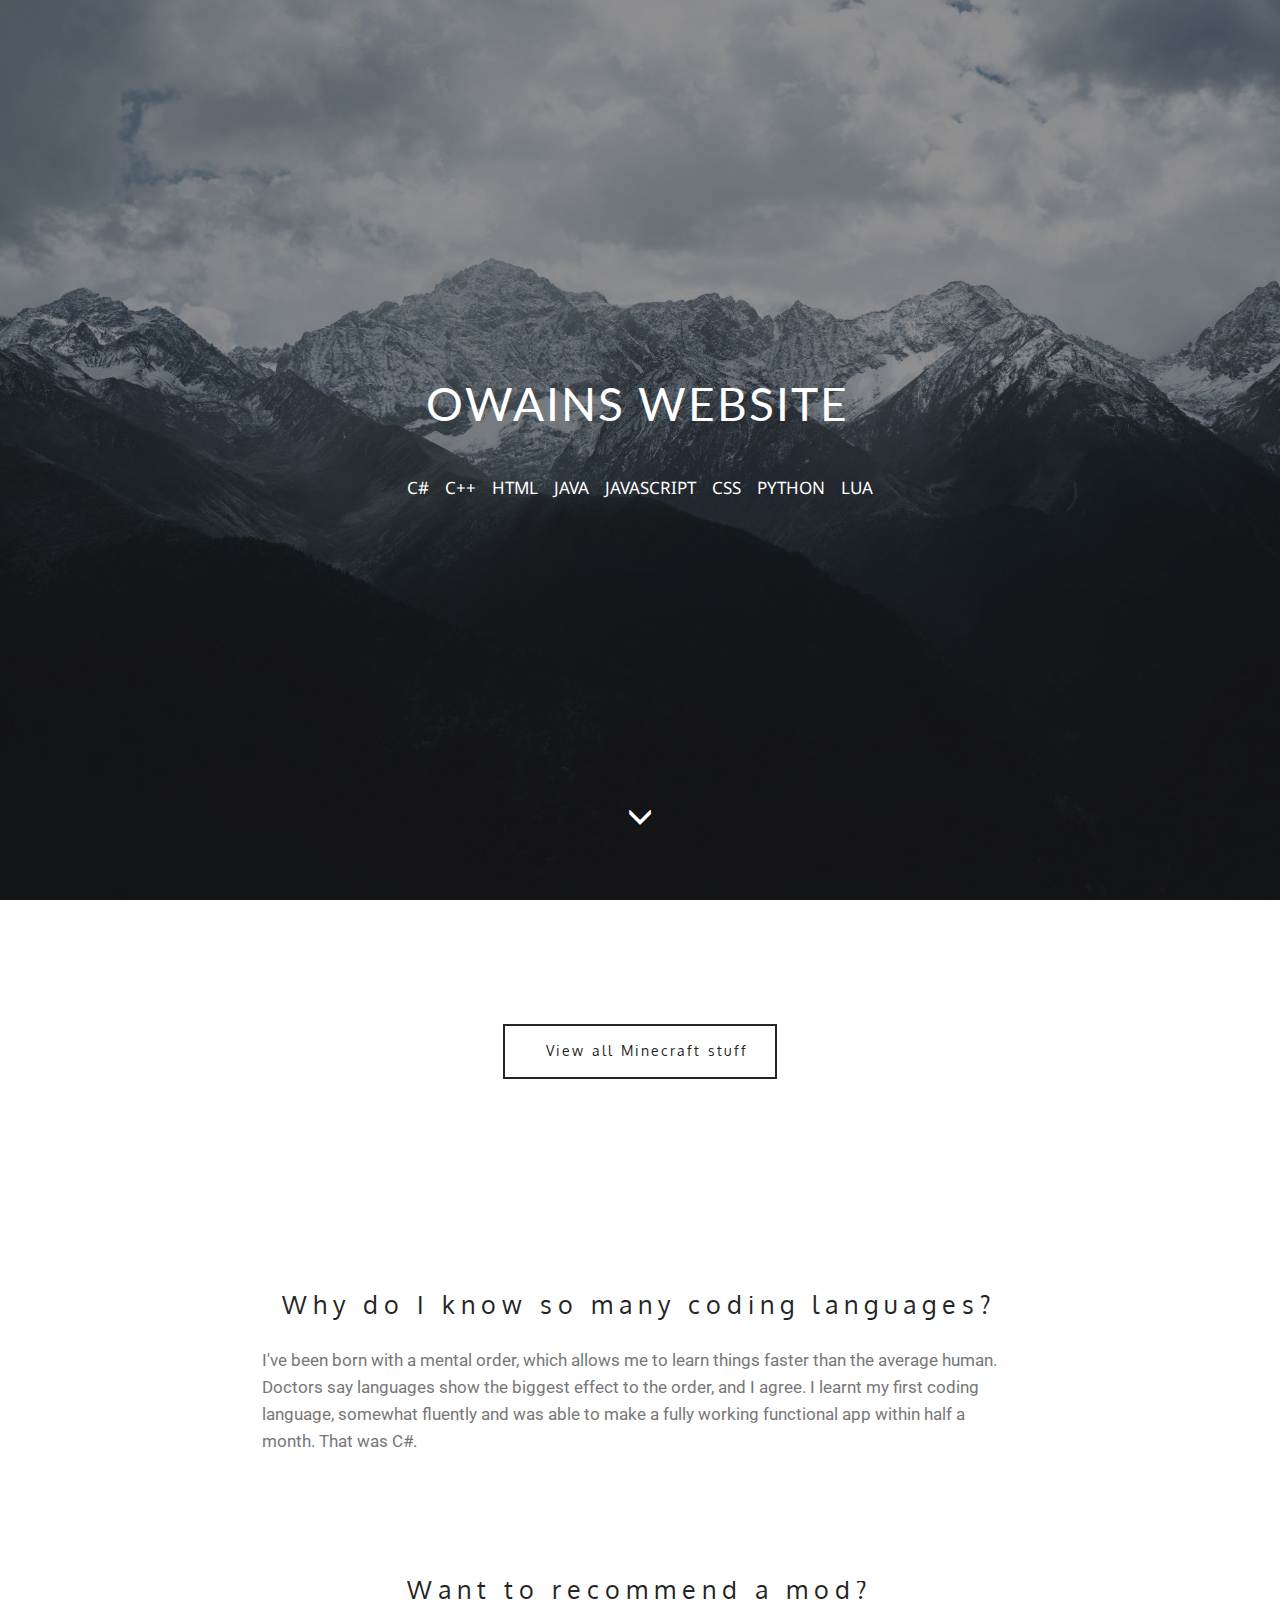
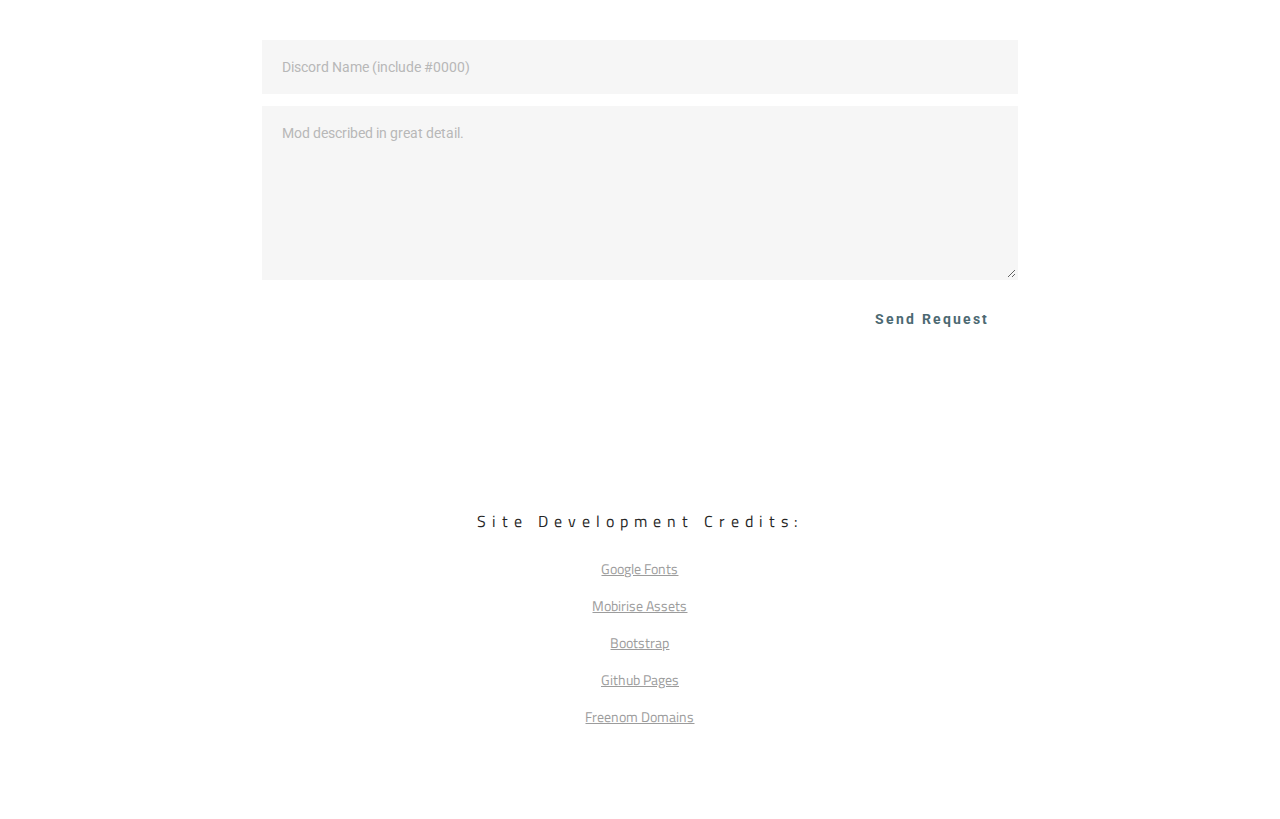
==== commit 6ab48961: "create github pages" ====
--- a/index.html
+++ b/index.html
@@ -36,52 +36,78 @@
         </div>
         <div class="mbr-arrow mbr-arrow--floating text-center">
             <div class="mbr-section__container container">
-                <a class="mbr-arrow__link" href="#header3-3"><i class="glyphicon glyphicon-menu-down"></i></a>
+                <a class="mbr-arrow__link" href="#msg-box3-9"><i class="glyphicon glyphicon-menu-down"></i></a>
             </div>
         </div>
     </div>
 </section>
 
-<section class="engine"><a href="https://mobirise.info/a">online site builder</a></section><section class="mbr-section" id="header3-3" data-rv-view="9">
+<section class="engine"><a href="https://mobirise.info/l">free web templates</a></section><section class="mbr-section mbr-section--relative mbr-section--fixed-size" id="msg-box3-9" data-rv-view="3" style="background-color: rgb(255, 255, 255);">
+    
+    
+    
+    <div class="mbr-section__container container mbr-section__container--isolated" style="padding-top: 124px; padding-bottom: 124px;">
+        <div class="row">
+            <div class="col-sm-8 col-sm-offset-2">
+                <div class="mbr-buttons mbr-buttons--center"><a class="mbr-buttons__btn btn btn-lg btn-default" href="page1.html"><span style="font-weight: normal;">&nbsp; View all Minecraft stuff</span></a></div>
+            </div>
+        </div>
+    </div>
+</section>
+
+<section class="mbr-section" id="header3-1" data-rv-view="6">
     <div class="mbr-section__container container mbr-section__container--first">
         <div class="mbr-header mbr-header--wysiwyg row">
             <div class="col-sm-8 col-sm-offset-2">
-                <h3 class="mbr-header__text">Why do I know so many coding languages?</h3>
+                <h3 class="mbr-header__text"><span style="font-weight: normal;">Why do I know so many coding languages?</span></h3>
                 
             </div>
         </div>
     </div>
 </section>
 
-<section class="mbr-section" id="content1-4" data-rv-view="11">
-    <div class="mbr-section__container container mbr-section__container--middle">
+<section class="mbr-section" id="content1-2" data-rv-view="8">
+    <div class="mbr-section__container container mbr-section__container--last">
         <div class="row">
-            <div class="mbr-article mbr-article--wysiwyg col-sm-8 col-sm-offset-2"><p>I've been born with a mental order, which allows me to learn things faster than the average human. Doctors say languages show the biggest effect to the order, and I agree. I learnt my first coding language, somewhat fluently and was able to make a fully working functional app within half a month. That was C#.</p><p><br></p><p><br></p><p><br></p></div>
+            <div class="mbr-article mbr-article--wysiwyg col-sm-8 col-sm-offset-2"><p>I've been born with a mental order, which allows me to learn things faster than the average human. Doctors say languages show the biggest effect to the order, and I agree. I learnt my first coding language, somewhat fluently and was able to make a fully working functional app within half a month. That was C#.</p><p><br></p></div>
         </div>
     </div>
 </section>
 
-<section class="mbr-section" id="header3-6" data-rv-view="13">
-    <div class="mbr-section__container container mbr-section__container--middle">
-        <div class="mbr-header mbr-header--wysiwyg row">
-            <div class="col-sm-8 col-sm-offset-2">
-                <h3 class="mbr-header__text">When will the website be complete?</h3>
-                
+<section class="mbr-section mbr-section--relative mbr-section--fixed-size" id="form1-c" data-rv-view="9" style="background-color: rgb(255, 255, 255);">
+    
+    <div class="mbr-section__container mbr-section__container--std-padding container" style="padding-top: 0px; padding-bottom: 0px;">
+        <div class="row">
+            <div class="col-sm-12">
+                <div class="row">
+                    <div class="col-sm-8 col-sm-offset-2" data-form-type="formoid">
+                        <div class="mbr-header mbr-header--center mbr-header--std-padding">
+                            <h2 class="mbr-header__text"><span style="font-weight: normal;">Want to recommend a mod?</span></h2>
+                        </div>
+                        <div data-form-alert="true">
+                            <div class="hide" data-form-alert-success="true">Thanks for the mod request!</div>
+                        </div>
+                        <form action="https://mobirise.com/" method="post" data-form-title="Want to recommend a mod?">
+                            <input type="hidden" value="oRFgOIdkAekA8/4LQunvL1q08hi3ghByVN4HBgmJ4NyD458pAPN71PU0Sc6LB5g+b1Qw67q6TUyOxuPDVOPE4xzQysG9APy93BTCz0whyCN+0b/PXcDmwmBGa5GmzvuA" data-form-email="true">
+                            <div class="form-group">
+                                <input type="text" class="form-control" name="name" required="" placeholder="Discord Name (include #0000)" data-form-field="Name">
+                            </div>
+                            
+                            
+                            <div class="form-group">
+                                <textarea class="form-control" name="message" rows="7" placeholder="Mod described in great detail." data-form-field="Message"></textarea>
+                            </div>
+                            <div class="mbr-buttons mbr-buttons--right"><button type="submit" class="mbr-buttons__btn btn btn-lg btn-link">Send Request</button></div>
+                        </form>
+                    </div>
+                </div>
             </div>
         </div>
     </div>
 </section>
 
-<section class="mbr-section" id="content1-8" data-rv-view="17">
-    <div class="mbr-section__container container mbr-section__container--middle">
-        <div class="row">
-            <div class="mbr-article mbr-article--wysiwyg col-sm-8 col-sm-offset-2"><p>The website will be complete when I make all the mods light and downloadable. But currently i've estimated that the site will be complete February 3rd 2020. All of my mods will be light and easy to run with very little performance issues and they take some time to create - keep that in mind!!</p><p><br></p></div>
-        </div>
-    </div>
-</section>
-
-<section class="mbr-section" id="header3-f" data-rv-view="114">
-    <div class="mbr-section__container container mbr-section__container--middle">
+<section class="mbr-section" id="header3-5" data-rv-view="18">
+    <div class="mbr-section__container container mbr-section__container--first">
         <div class="mbr-header mbr-header--wysiwyg row">
             <div class="col-sm-8 col-sm-offset-2">
                 <h3 class="mbr-header__text"><span style="font-weight: normal;"><br><br><br><br><br>Site Development Credits:</span></h3>
@@ -91,7 +117,7 @@
     </div>
 </section>
 
-<section class="mbr-section" id="content1-e" data-rv-view="113">
+<section class="mbr-section" id="content1-6" data-rv-view="20">
     <div class="mbr-section__container container mbr-section__container--last">
         <div class="row">
             <div class="mbr-article mbr-article--wysiwyg col-sm-8 col-sm-offset-2"><p><a href="https://fonts.google.com/" class="text-gray" target="_blank">Google Fonts</a></p><p><a href="https://mobirise.com/" class="text-gray" target="_blank">Mobirise Assets</a></p><p><a href="https://getbootstrap.com/" class="text-gray" target="_blank">Bootstrap</a></p><p><a href="https://pages.github.com/" target="_blank" class="text-gray">Github Pages</a></p><p><a href="https://www.freenom.com/en/index.html?lang=en" target="_blank" class="text-gray">Freenom Domains</a></p></div>
@@ -104,7 +130,11 @@
   <script src="assets/bootstrap/js/bootstrap.min.js"></script>
   <script src="assets/smooth-scroll/smooth-scroll.js"></script>
   <script src="assets/jarallax/jarallax.js"></script>
+  <!--[if lte IE 9]>
+    <script src="assets/jquery-placeholder/jquery.placeholder.min.js"></script>
+  <![endif]-->
   <script src="assets/mobirise/js/script.js"></script>
+  <script src="assets/formoid/formoid.min.js"></script>
   
   
 </body>
--- a/assets/mobirise/css/mbr-additional.css
+++ b/assets/mobirise/css/mbr-additional.css
@@ -1,7 +1,12 @@
 @import url(https://fonts.googleapis.com/css?family=Arimo:400,700);
 @import url(https://fonts.googleapis.com/css?family=Lato:400,300,700);
 @import url(https://fonts.googleapis.com/css?family=Noto+Sans:400,700);
+@import url(https://fonts.googleapis.com/css?family=Oxygen:400,300,700);
 @import url(https://fonts.googleapis.com/css?family=Titillium+Web:400,300,700);
+@import url(https://fonts.googleapis.com/css?family=Roboto:400,300,700);
+
+
+
 
 
 
@@ -9,6 +14,7 @@
 
 #header4-0 H1 {
   font-family: 'Arimo', sans-serif;
+  text-align: center;
 }
 #header4-0 SPAN {
   font-family: 'Lato', sans-serif;
@@ -16,31 +22,212 @@
 #header4-0 P {
   font-family: 'Noto Sans', sans-serif;
   font-size: 17px;
-}
-#header3-3 H3 {
-  text-align: left;
-}
-#content1-4 P {
-  text-align: left;
-}
-#header3-6 H3 {
-  text-align: left;
-}
-#content1-8 P {
-  text-align: left;
-}
-#header3-f H3 {
+  text-align: center;
+}
+#msg-box3-9 .mbr-header .mbr-header__text {
+  text-align: center;
+}
+#msg-box3-9 .mbr-header .mbr-header__subtext {
+  text-align: center;
+}
+#msg-box3-9 .mbr-article P {
+  text-align: center;
+}
+#msg-box3-9 .btn {
+  font-family: 'Oxygen', sans-serif;
+}
+#header3-1 H3 {
+  text-align: center;
+  font-family: 'Oxygen', sans-serif;
+  font-size: 25px;
+}
+#content1-2 P {
+  text-align: left;
+}
+#form1-c .mbr-header__text {
+  font-family: 'Oxygen', sans-serif;
+}
+#header3-5 H3 {
   font-family: 'Titillium Web', sans-serif;
   text-align: center;
   font-size: 10px;
 }
-#header3-f SPAN {
+#header3-5 SPAN {
   font-size: 16px;
 }
-#content1-e DIV {
+#content1-6 DIV {
   font-family: 'Titillium Web', sans-serif;
   font-size: 14px;
 }
-#content1-e P {
-  text-align: center;
-}
+#content1-6 P {
+  text-align: center;
+}
+
+
+
+
+
+
+
+
+
+
+#header4-d H1 {
+  font-family: 'Arimo', sans-serif;
+  text-align: center;
+}
+#header4-d SPAN {
+  font-family: 'Lato', sans-serif;
+}
+#header4-d P {
+  font-family: 'Noto Sans', sans-serif;
+  font-size: 17px;
+  text-align: center;
+}
+#msg-box4-e .mbr-header__text {
+  color: #000000;
+  font-family: 'Roboto', sans-serif;
+  text-align: right;
+}
+#msg-box4-e .mbr-header__subtext {
+  color: #000000;
+  text-align: right;
+}
+#msg-box4-e .mbr-article {
+  color: #000000;
+}
+#msg-box4-e .mbr-article P {
+  text-align: right;
+}
+#msg-box4-g .mbr-header__text {
+  color: #000000;
+  font-family: 'Roboto', sans-serif;
+  text-align: left;
+}
+#msg-box4-g .mbr-header__subtext {
+  color: #000000;
+}
+#msg-box4-g .mbr-article {
+  color: #000000;
+}
+#msg-box4-g .mbr-article P {
+  text-align: left;
+}
+#msg-box4-p .mbr-header__text {
+  color: #000000;
+  font-family: 'Roboto', sans-serif;
+  text-align: right;
+}
+#msg-box4-p .mbr-header__subtext {
+  color: #000000;
+  text-align: right;
+}
+#msg-box4-p .mbr-article {
+  color: #000000;
+}
+#msg-box4-p .mbr-article P {
+  text-align: right;
+}
+#msg-box4-r .mbr-header__text {
+  color: #000000;
+  font-family: 'Roboto', sans-serif;
+  text-align: left;
+}
+#msg-box4-r .mbr-header__subtext {
+  color: #000000;
+}
+#msg-box4-r .mbr-article {
+  color: #000000;
+}
+#msg-box4-r .mbr-article P {
+  text-align: left;
+}
+#msg-box4-s .mbr-header__text {
+  color: #000000;
+  font-family: 'Roboto', sans-serif;
+  text-align: right;
+}
+#msg-box4-s .mbr-header__subtext {
+  color: #000000;
+  text-align: right;
+}
+#msg-box4-s .mbr-article {
+  color: #000000;
+}
+#msg-box4-s .mbr-article P {
+  text-align: right;
+}
+#msg-box4-y .mbr-header__text {
+  color: #000000;
+  font-family: 'Roboto', sans-serif;
+  text-align: left;
+}
+#msg-box4-y .mbr-header__subtext {
+  color: #000000;
+}
+#msg-box4-y .mbr-article {
+  color: #000000;
+}
+#msg-box4-y .mbr-article P {
+  text-align: left;
+}
+#msg-box4-z .mbr-header__text {
+  color: #000000;
+  font-family: 'Roboto', sans-serif;
+  text-align: right;
+}
+#msg-box4-z .mbr-header__subtext {
+  color: #000000;
+  text-align: right;
+}
+#msg-box4-z .mbr-article {
+  color: #000000;
+}
+#msg-box4-z .mbr-article P {
+  text-align: right;
+}
+
+
+
+
+
+#header4-13 H1 {
+  font-family: 'Arimo', sans-serif;
+  text-align: center;
+}
+#header4-13 SPAN {
+  font-family: 'Lato', sans-serif;
+}
+#header4-13 P {
+  font-family: 'Noto Sans', sans-serif;
+  font-size: 17px;
+  text-align: center;
+}
+#msg-box4-14 .mbr-header__text {
+  color: #000000;
+  font-family: 'Roboto', sans-serif;
+  text-align: right;
+}
+#msg-box4-14 .mbr-header__subtext {
+  color: #ffffff;
+}
+#msg-box4-14 .mbr-article {
+  color: #000000;
+}
+#msg-box4-14 .mbr-article P {
+  text-align: right;
+}
+#msg-box4-15 .mbr-header__text {
+  color: #000000;
+  font-family: 'Roboto', sans-serif;
+  text-align: left;
+}
+#msg-box4-15 .mbr-header__subtext {
+  color: #ffffff;
+}
+#msg-box4-15 .mbr-article {
+  color: #000000;
+}
+#msg-box4-15 .mbr-article P {
+  text-align: left;
+}
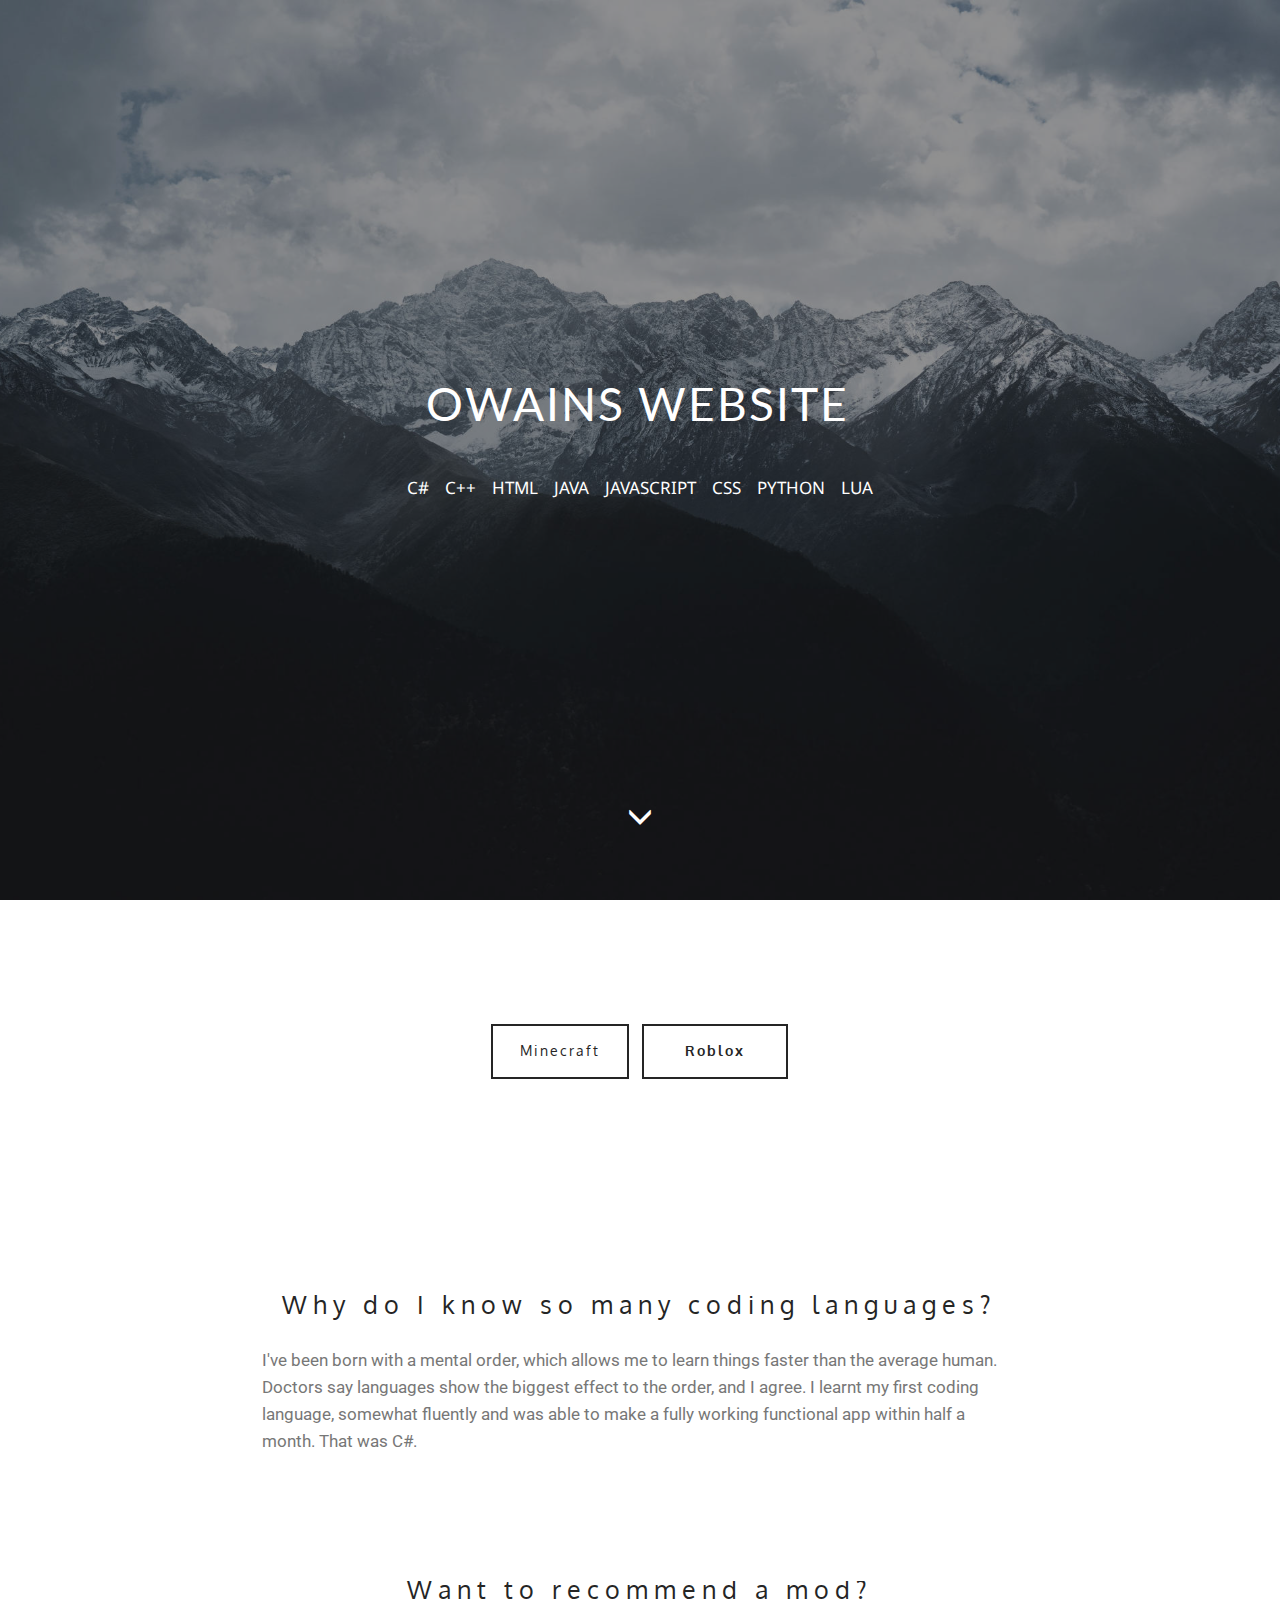
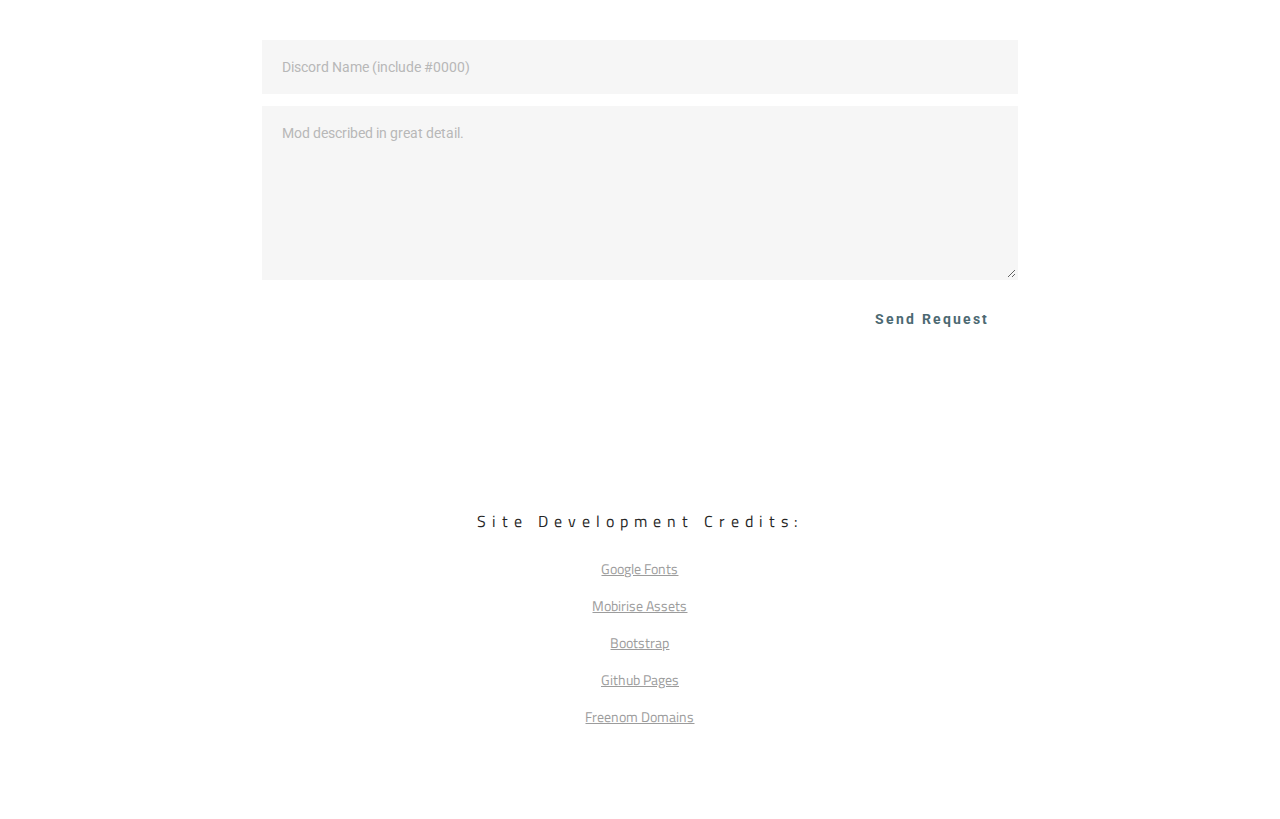
==== commit eca57ab7: "create github pages" ====
--- a/index.html
+++ b/index.html
@@ -42,14 +42,14 @@
     </div>
 </section>
 
-<section class="engine"><a href="https://mobirise.info/l">free web templates</a></section><section class="mbr-section mbr-section--relative mbr-section--fixed-size" id="msg-box3-9" data-rv-view="3" style="background-color: rgb(255, 255, 255);">
+<section class="engine"><a href="https://mobirise.info/b">how to create your own website for free</a></section><section class="mbr-section mbr-section--relative mbr-section--fixed-size" id="msg-box3-9" data-rv-view="3" style="background-color: rgb(255, 255, 255);">
     
     
     
     <div class="mbr-section__container container mbr-section__container--isolated" style="padding-top: 124px; padding-bottom: 124px;">
         <div class="row">
             <div class="col-sm-8 col-sm-offset-2">
-                <div class="mbr-buttons mbr-buttons--center"><a class="mbr-buttons__btn btn btn-lg btn-default" href="page1.html"><span style="font-weight: normal;">&nbsp; View all Minecraft stuff</span></a></div>
+                <div class="mbr-buttons mbr-buttons--center"><a class="mbr-buttons__btn btn btn-lg btn-default" href="page1.html"><span style="font-weight: normal;">Minecraft</span></a> <a class="mbr-buttons__btn btn btn-lg btn-default" href="page2.html">&nbsp; Roblox &nbsp;</a>    </div>
             </div>
         </div>
     </div>
@@ -88,7 +88,7 @@
                             <div class="hide" data-form-alert-success="true">Thanks for the mod request!</div>
                         </div>
                         <form action="https://mobirise.com/" method="post" data-form-title="Want to recommend a mod?">
-                            <input type="hidden" value="oRFgOIdkAekA8/4LQunvL1q08hi3ghByVN4HBgmJ4NyD458pAPN71PU0Sc6LB5g+b1Qw67q6TUyOxuPDVOPE4xzQysG9APy93BTCz0whyCN+0b/PXcDmwmBGa5GmzvuA" data-form-email="true">
+                            <input type="hidden" value="D7u+H6LGFVJ7mvG2MVjM6rjToVtmjp2535At6+M6dVhBLYbDVinuMtSKvvzfMu4kYNSMRL5mBCXPyusvxIDyWTVy7AaKH0odjE7Jnw5Hah7svVHq0f1bGaoAliE5auLT" data-form-email="true">
                             <div class="form-group">
                                 <input type="text" class="form-control" name="name" required="" placeholder="Discord Name (include #0000)" data-form-field="Name">
                             </div>
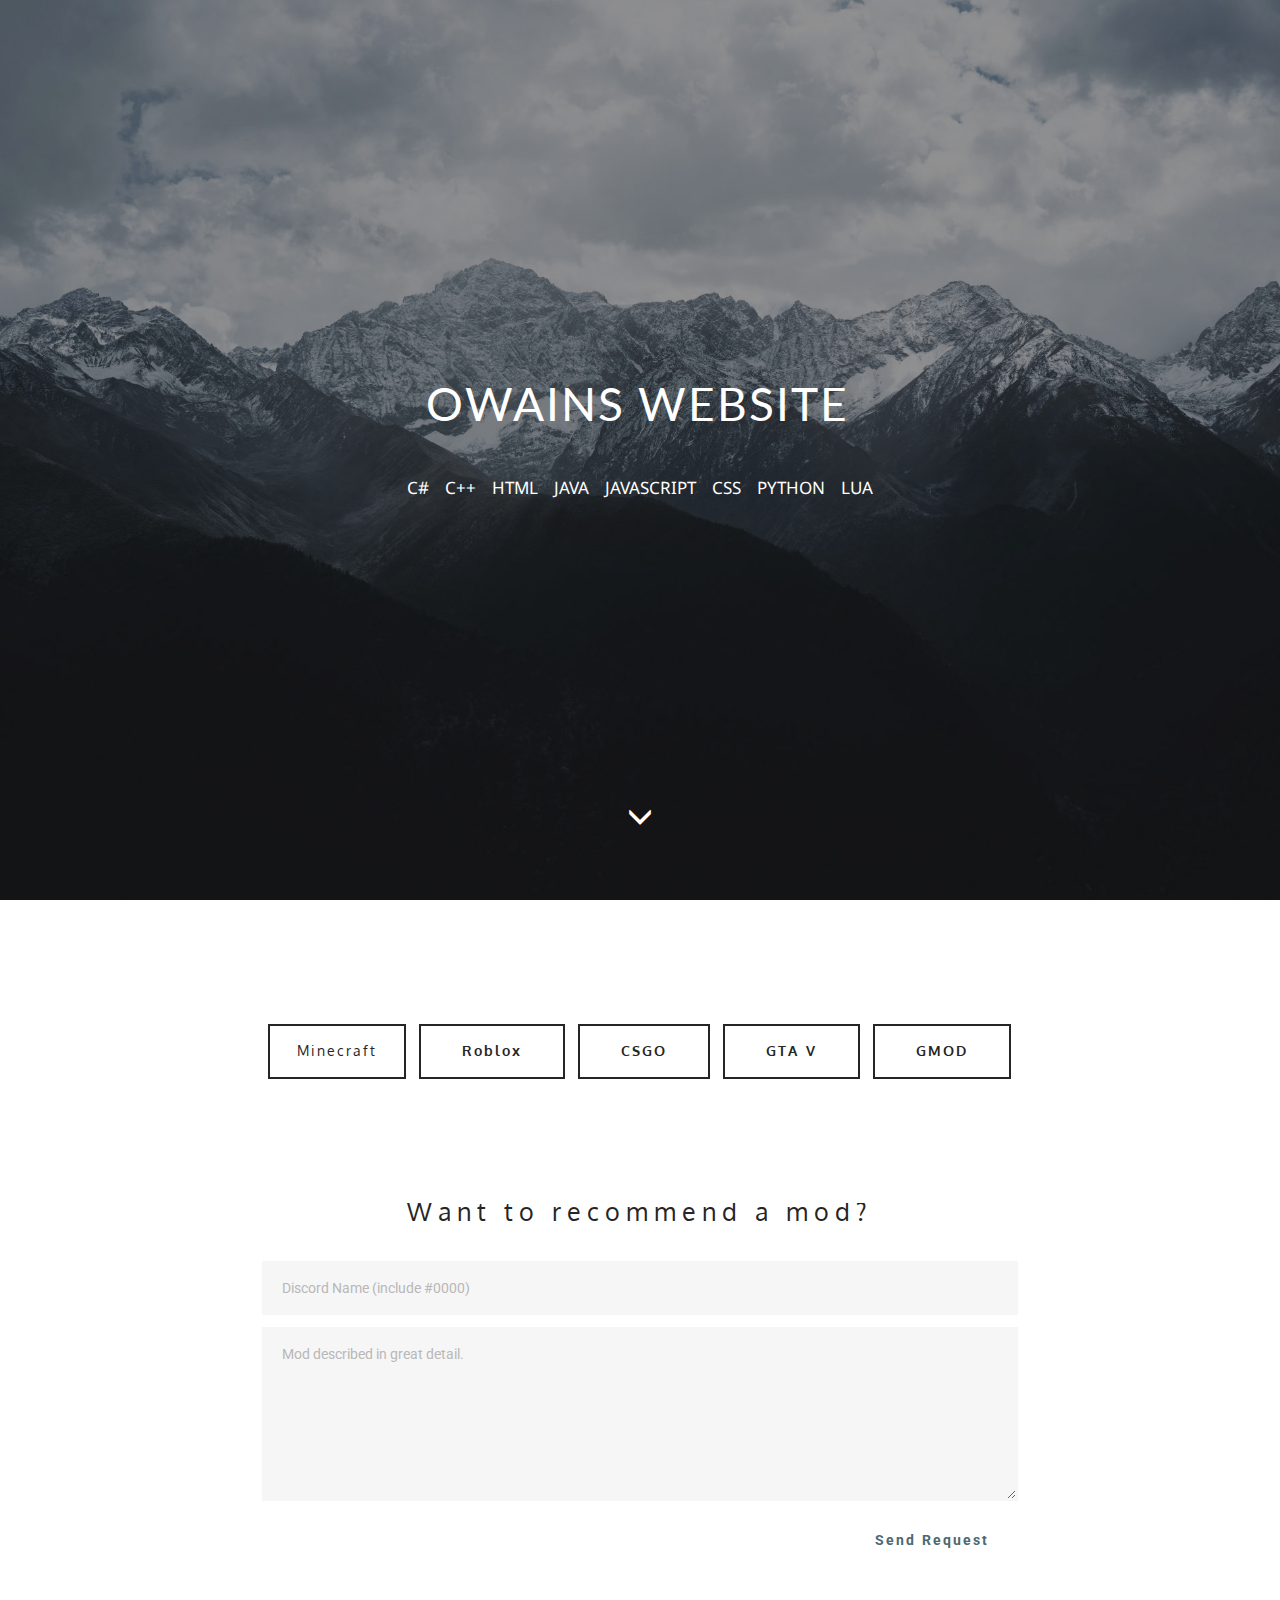
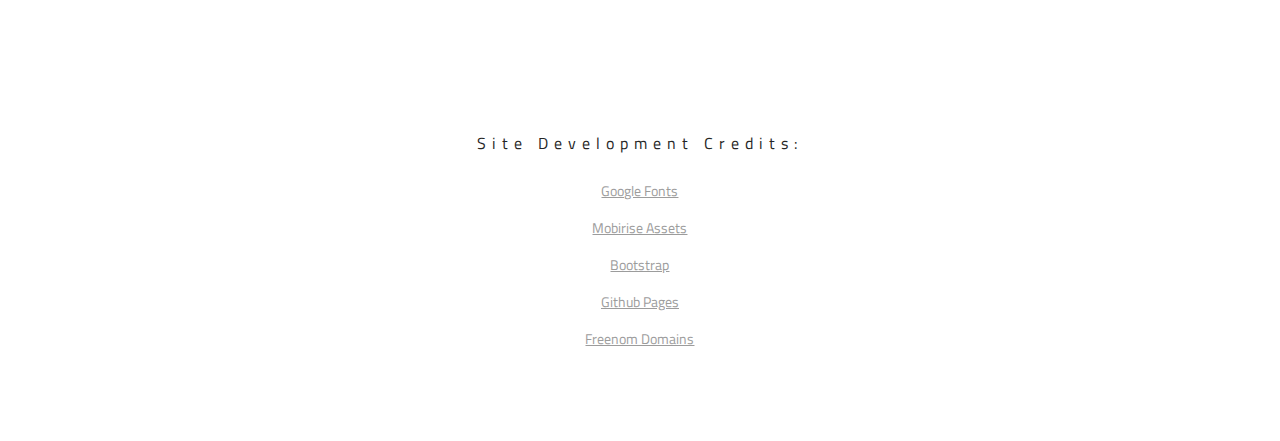
==== commit 545b7466: "create github pages" ====
--- a/index.html
+++ b/index.html
@@ -42,39 +42,20 @@
     </div>
 </section>
 
-<section class="engine"><a href="https://mobirise.info/b">how to create your own website for free</a></section><section class="mbr-section mbr-section--relative mbr-section--fixed-size" id="msg-box3-9" data-rv-view="3" style="background-color: rgb(255, 255, 255);">
+<section class="engine"><a href="https://mobirise.info/v">html templates</a></section><section class="mbr-section mbr-section--relative mbr-section--fixed-size" id="msg-box3-9" data-rv-view="3" style="background-color: rgb(255, 255, 255);">
     
     
     
     <div class="mbr-section__container container mbr-section__container--isolated" style="padding-top: 124px; padding-bottom: 124px;">
         <div class="row">
             <div class="col-sm-8 col-sm-offset-2">
-                <div class="mbr-buttons mbr-buttons--center"><a class="mbr-buttons__btn btn btn-lg btn-default" href="page1.html"><span style="font-weight: normal;">Minecraft</span></a> <a class="mbr-buttons__btn btn btn-lg btn-default" href="page2.html">&nbsp; Roblox &nbsp;</a>    </div>
+                <div class="mbr-buttons mbr-buttons--center"><a class="mbr-buttons__btn btn btn-lg btn-default" href="page1.html"><span style="font-weight: normal;">Minecraft</span></a> <a class="mbr-buttons__btn btn btn-lg btn-default" href="page2.html">&nbsp; Roblox &nbsp;</a> <a class="mbr-buttons__btn btn btn-lg btn-default" href="page3.html">&nbsp; CSGO &nbsp;</a> <a class="mbr-buttons__btn btn btn-lg btn-default" href="page4.html">&nbsp; GTA V &nbsp;</a> <a class="mbr-buttons__btn btn btn-lg btn-default" href="page5.html">&nbsp; GMOD &nbsp;</a>       </div>
             </div>
         </div>
     </div>
 </section>
 
-<section class="mbr-section" id="header3-1" data-rv-view="6">
-    <div class="mbr-section__container container mbr-section__container--first">
-        <div class="mbr-header mbr-header--wysiwyg row">
-            <div class="col-sm-8 col-sm-offset-2">
-                <h3 class="mbr-header__text"><span style="font-weight: normal;">Why do I know so many coding languages?</span></h3>
-                
-            </div>
-        </div>
-    </div>
-</section>
-
-<section class="mbr-section" id="content1-2" data-rv-view="8">
-    <div class="mbr-section__container container mbr-section__container--last">
-        <div class="row">
-            <div class="mbr-article mbr-article--wysiwyg col-sm-8 col-sm-offset-2"><p>I've been born with a mental order, which allows me to learn things faster than the average human. Doctors say languages show the biggest effect to the order, and I agree. I learnt my first coding language, somewhat fluently and was able to make a fully working functional app within half a month. That was C#.</p><p><br></p></div>
-        </div>
-    </div>
-</section>
-
-<section class="mbr-section mbr-section--relative mbr-section--fixed-size" id="form1-c" data-rv-view="9" style="background-color: rgb(255, 255, 255);">
+<section class="mbr-section mbr-section--relative mbr-section--fixed-size" id="form1-c" data-rv-view="6" style="background-color: rgb(255, 255, 255);">
     
     <div class="mbr-section__container mbr-section__container--std-padding container" style="padding-top: 0px; padding-bottom: 0px;">
         <div class="row">
@@ -88,7 +69,7 @@
                             <div class="hide" data-form-alert-success="true">Thanks for the mod request!</div>
                         </div>
                         <form action="https://mobirise.com/" method="post" data-form-title="Want to recommend a mod?">
-                            <input type="hidden" value="D7u+H6LGFVJ7mvG2MVjM6rjToVtmjp2535At6+M6dVhBLYbDVinuMtSKvvzfMu4kYNSMRL5mBCXPyusvxIDyWTVy7AaKH0odjE7Jnw5Hah7svVHq0f1bGaoAliE5auLT" data-form-email="true">
+                            <input type="hidden" value="BfDYpYpEQDkqQmmslfVX9V0HhJ0XnwXPhRNvUHi/QuqGyiqX4VeteiFC4k+kb8dIaQhKFS+cpJM5B9UcKpOPIYmJI53SNsyWlnAHqnDdj054C8IYRjWo6BbQ49c52XVo" data-form-email="true">
                             <div class="form-group">
                                 <input type="text" class="form-control" name="name" required="" placeholder="Discord Name (include #0000)" data-form-field="Name">
                             </div>
@@ -106,7 +87,7 @@
     </div>
 </section>
 
-<section class="mbr-section" id="header3-5" data-rv-view="18">
+<section class="mbr-section" id="header3-5" data-rv-view="15">
     <div class="mbr-section__container container mbr-section__container--first">
         <div class="mbr-header mbr-header--wysiwyg row">
             <div class="col-sm-8 col-sm-offset-2">
@@ -117,7 +98,7 @@
     </div>
 </section>
 
-<section class="mbr-section" id="content1-6" data-rv-view="20">
+<section class="mbr-section" id="content1-6" data-rv-view="17">
     <div class="mbr-section__container container mbr-section__container--last">
         <div class="row">
             <div class="mbr-article mbr-article--wysiwyg col-sm-8 col-sm-offset-2"><p><a href="https://fonts.google.com/" class="text-gray" target="_blank">Google Fonts</a></p><p><a href="https://mobirise.com/" class="text-gray" target="_blank">Mobirise Assets</a></p><p><a href="https://getbootstrap.com/" class="text-gray" target="_blank">Bootstrap</a></p><p><a href="https://pages.github.com/" target="_blank" class="text-gray">Github Pages</a></p><p><a href="https://www.freenom.com/en/index.html?lang=en" target="_blank" class="text-gray">Freenom Domains</a></p></div>
@@ -134,6 +115,7 @@
     <script src="assets/jquery-placeholder/jquery.placeholder.min.js"></script>
   <![endif]-->
   <script src="assets/mobirise/js/script.js"></script>
+  <script src="assets/witsec-mailform/witsec-mailform.js"></script>
   <script src="assets/formoid/formoid.min.js"></script>
   
   
--- a/assets/mobirise/css/mbr-additional.css
+++ b/assets/mobirise/css/mbr-additional.css
@@ -11,7 +11,6 @@
 
 
 
-
 #header4-0 H1 {
   font-family: 'Arimo', sans-serif;
   text-align: center;
@@ -36,14 +35,6 @@
 #msg-box3-9 .btn {
   font-family: 'Oxygen', sans-serif;
 }
-#header3-1 H3 {
-  text-align: center;
-  font-family: 'Oxygen', sans-serif;
-  font-size: 25px;
-}
-#content1-2 P {
-  text-align: left;
-}
 #form1-c .mbr-header__text {
   font-family: 'Oxygen', sans-serif;
 }
@@ -72,6 +63,9 @@
 
 
 
+
+
+
 #header4-d H1 {
   font-family: 'Arimo', sans-serif;
   text-align: center;
@@ -87,105 +81,146 @@
 #msg-box4-e .mbr-header__text {
   color: #000000;
   font-family: 'Roboto', sans-serif;
+  text-align: left;
+}
+#msg-box4-e .mbr-header__subtext {
+  color: #000000;
   text-align: right;
 }
-#msg-box4-e .mbr-header__subtext {
+#msg-box4-e .mbr-article {
+  color: #000000;
+}
+#msg-box4-e .mbr-article P {
+  text-align: left;
+}
+#msg-box4-g .mbr-header__text {
+  color: #000000;
+  font-family: 'Roboto', sans-serif;
+  text-align: left;
+}
+#msg-box4-g .mbr-header__subtext {
+  color: #000000;
+}
+#msg-box4-g .mbr-article {
+  color: #000000;
+}
+#msg-box4-g .mbr-article P {
+  text-align: left;
+}
+#msg-box4-p .mbr-header__text {
+  color: #000000;
+  font-family: 'Roboto', sans-serif;
+  text-align: left;
+}
+#msg-box4-p .mbr-header__subtext {
   color: #000000;
   text-align: right;
 }
-#msg-box4-e .mbr-article {
-  color: #000000;
-}
-#msg-box4-e .mbr-article P {
+#msg-box4-p .mbr-article {
+  color: #000000;
+}
+#msg-box4-p .mbr-article P {
+  text-align: left;
+}
+#msg-box4-r .mbr-header__text {
+  color: #000000;
+  font-family: 'Roboto', sans-serif;
+  text-align: left;
+}
+#msg-box4-r .mbr-header__subtext {
+  color: #000000;
+}
+#msg-box4-r .mbr-article {
+  color: #000000;
+}
+#msg-box4-r .mbr-article P {
+  text-align: left;
+}
+#msg-box4-s .mbr-header__text {
+  color: #000000;
+  font-family: 'Roboto', sans-serif;
+  text-align: left;
+}
+#msg-box4-s .mbr-header__subtext {
+  color: #000000;
   text-align: right;
 }
-#msg-box4-g .mbr-header__text {
-  color: #000000;
-  font-family: 'Roboto', sans-serif;
-  text-align: left;
-}
-#msg-box4-g .mbr-header__subtext {
-  color: #000000;
-}
-#msg-box4-g .mbr-article {
-  color: #000000;
-}
-#msg-box4-g .mbr-article P {
-  text-align: left;
-}
-#msg-box4-p .mbr-header__text {
-  color: #000000;
-  font-family: 'Roboto', sans-serif;
+#msg-box4-s .mbr-article {
+  color: #000000;
+}
+#msg-box4-s .mbr-article P {
+  text-align: left;
+}
+#msg-box4-y .mbr-header__text {
+  color: #000000;
+  font-family: 'Roboto', sans-serif;
+  text-align: left;
+}
+#msg-box4-y .mbr-header__subtext {
+  color: #000000;
+}
+#msg-box4-y .mbr-article {
+  color: #000000;
+}
+#msg-box4-y .mbr-article P {
+  text-align: left;
+}
+#msg-box4-z .mbr-header__text {
+  color: #000000;
+  font-family: 'Roboto', sans-serif;
+  text-align: left;
+}
+#msg-box4-z .mbr-header__subtext {
+  color: #000000;
   text-align: right;
 }
-#msg-box4-p .mbr-header__subtext {
-  color: #000000;
-  text-align: right;
-}
-#msg-box4-p .mbr-article {
-  color: #000000;
-}
-#msg-box4-p .mbr-article P {
-  text-align: right;
-}
-#msg-box4-r .mbr-header__text {
-  color: #000000;
-  font-family: 'Roboto', sans-serif;
-  text-align: left;
-}
-#msg-box4-r .mbr-header__subtext {
-  color: #000000;
-}
-#msg-box4-r .mbr-article {
-  color: #000000;
-}
-#msg-box4-r .mbr-article P {
-  text-align: left;
-}
-#msg-box4-s .mbr-header__text {
-  color: #000000;
-  font-family: 'Roboto', sans-serif;
-  text-align: right;
-}
-#msg-box4-s .mbr-header__subtext {
-  color: #000000;
-  text-align: right;
-}
-#msg-box4-s .mbr-article {
-  color: #000000;
-}
-#msg-box4-s .mbr-article P {
-  text-align: right;
-}
-#msg-box4-y .mbr-header__text {
-  color: #000000;
-  font-family: 'Roboto', sans-serif;
-  text-align: left;
-}
-#msg-box4-y .mbr-header__subtext {
-  color: #000000;
-}
-#msg-box4-y .mbr-article {
-  color: #000000;
-}
-#msg-box4-y .mbr-article P {
-  text-align: left;
-}
-#msg-box4-z .mbr-header__text {
-  color: #000000;
-  font-family: 'Roboto', sans-serif;
-  text-align: right;
-}
-#msg-box4-z .mbr-header__subtext {
-  color: #000000;
-  text-align: right;
-}
 #msg-box4-z .mbr-article {
   color: #000000;
 }
 #msg-box4-z .mbr-article P {
-  text-align: right;
-}
+  text-align: left;
+}
+#msg-box4-20 .mbr-header__text {
+  color: #000000;
+  font-family: 'Roboto', sans-serif;
+  text-align: left;
+}
+#msg-box4-20 .mbr-header__subtext {
+  color: #ffffff;
+}
+#msg-box4-20 .mbr-article {
+  color: #000000;
+}
+#msg-box4-20 .mbr-article P {
+  text-align: left;
+}
+#msg-box4-21 .mbr-header__text {
+  color: #000000;
+  font-family: 'Roboto', sans-serif;
+  text-align: left;
+}
+#msg-box4-21 .mbr-header__subtext {
+  color: #ffffff;
+}
+#msg-box4-21 .mbr-article {
+  color: #000000;
+}
+#msg-box4-21 .mbr-article P {
+  text-align: left;
+}
+#msg-box3-17 .mbr-header .mbr-header__text {
+  text-align: center;
+}
+#msg-box3-17 .mbr-header .mbr-header__subtext {
+  text-align: center;
+}
+#msg-box3-17 .mbr-article P {
+  text-align: center;
+}
+#msg-box3-17 .btn {
+  font-family: 'Oxygen', sans-serif;
+}
+
 
 
 
@@ -206,7 +241,7 @@
 #msg-box4-14 .mbr-header__text {
   color: #000000;
   font-family: 'Roboto', sans-serif;
-  text-align: right;
+  text-align: left;
 }
 #msg-box4-14 .mbr-header__subtext {
   color: #ffffff;
@@ -215,7 +250,7 @@
   color: #000000;
 }
 #msg-box4-14 .mbr-article P {
-  text-align: right;
+  text-align: left;
 }
 #msg-box4-15 .mbr-header__text {
   color: #000000;
@@ -231,3 +266,431 @@
 #msg-box4-15 .mbr-article P {
   text-align: left;
 }
+#msg-box3-16 .mbr-header .mbr-header__text {
+  text-align: center;
+}
+#msg-box3-16 .mbr-header .mbr-header__subtext {
+  text-align: center;
+}
+#msg-box3-16 .mbr-article P {
+  text-align: center;
+}
+#msg-box3-16 .btn {
+  font-family: 'Oxygen', sans-serif;
+}
+
+
+
+
+
+
+#header4-18 H1 {
+  font-family: 'Arimo', sans-serif;
+  text-align: center;
+}
+#header4-18 SPAN {
+  font-family: 'Lato', sans-serif;
+}
+#header4-18 P {
+  font-family: 'Noto Sans', sans-serif;
+  font-size: 17px;
+  text-align: center;
+}
+#msg-box4-19 .mbr-header__text {
+  color: #000000;
+  font-family: 'Roboto', sans-serif;
+  text-align: left;
+}
+#msg-box4-19 .mbr-header__subtext {
+  color: #000000;
+  text-align: right;
+}
+#msg-box4-19 .mbr-article {
+  color: #000000;
+}
+#msg-box4-19 .mbr-article P {
+  text-align: left;
+}
+#msg-box4-1a .mbr-header__text {
+  color: #000000;
+  font-family: 'Roboto', sans-serif;
+  text-align: left;
+}
+#msg-box4-1a .mbr-header__subtext {
+  color: #000000;
+}
+#msg-box4-1a .mbr-article {
+  color: #000000;
+}
+#msg-box4-1a .mbr-article P {
+  text-align: left;
+}
+#msg-box3-1g .mbr-header .mbr-header__text {
+  text-align: center;
+}
+#msg-box3-1g .mbr-header .mbr-header__subtext {
+  text-align: center;
+}
+#msg-box3-1g .mbr-article P {
+  text-align: center;
+}
+#msg-box3-1g .btn {
+  font-family: 'Oxygen', sans-serif;
+}
+
+
+
+
+
+
+#header4-1h H1 {
+  font-family: 'Arimo', sans-serif;
+  text-align: center;
+}
+#header4-1h SPAN {
+  font-family: 'Lato', sans-serif;
+}
+#header4-1h P {
+  font-family: 'Noto Sans', sans-serif;
+  font-size: 17px;
+  text-align: center;
+}
+#msg-box4-3s .mbr-header__text {
+  color: #000000;
+  font-family: 'Roboto', sans-serif;
+  text-align: left;
+}
+#msg-box4-3s .mbr-header__subtext {
+  color: #000000;
+  text-align: right;
+}
+#msg-box4-3s .mbr-article {
+  color: #000000;
+}
+#msg-box4-3s .mbr-article P {
+  text-align: left;
+}
+#msg-box4-3t .mbr-header__text {
+  color: #000000;
+  font-family: 'Roboto', sans-serif;
+  text-align: left;
+}
+#msg-box4-3t .mbr-header__subtext {
+  color: #000000;
+}
+#msg-box4-3t .mbr-article {
+  color: #000000;
+}
+#msg-box4-3t .mbr-article P {
+  text-align: left;
+}
+#msg-box3-1p .mbr-header .mbr-header__text {
+  text-align: center;
+}
+#msg-box3-1p .mbr-header .mbr-header__subtext {
+  text-align: center;
+}
+#msg-box3-1p .mbr-article P {
+  text-align: center;
+}
+#msg-box3-1p .btn {
+  font-family: 'Oxygen', sans-serif;
+}
+
+
+
+
+
+
+#header4-1q H1 {
+  font-family: 'Arimo', sans-serif;
+  text-align: center;
+}
+#header4-1q SPAN {
+  font-family: 'Lato', sans-serif;
+}
+#header4-1q P {
+  font-family: 'Noto Sans', sans-serif;
+  font-size: 17px;
+  text-align: center;
+}
+#msg-box4-3u .mbr-header__text {
+  color: #000000;
+  font-family: 'Roboto', sans-serif;
+  text-align: left;
+}
+#msg-box4-3u .mbr-header__subtext {
+  color: #000000;
+  text-align: right;
+}
+#msg-box4-3u .mbr-article {
+  color: #000000;
+}
+#msg-box4-3u .mbr-article P {
+  text-align: left;
+}
+#msg-box4-3v .mbr-header__text {
+  color: #000000;
+  font-family: 'Roboto', sans-serif;
+  text-align: left;
+}
+#msg-box4-3v .mbr-header__subtext {
+  color: #000000;
+}
+#msg-box4-3v .mbr-article {
+  color: #000000;
+}
+#msg-box4-3v .mbr-article P {
+  text-align: left;
+}
+#msg-box3-1y .mbr-header .mbr-header__text {
+  text-align: center;
+}
+#msg-box3-1y .mbr-header .mbr-header__subtext {
+  text-align: center;
+}
+#msg-box3-1y .mbr-article P {
+  text-align: center;
+}
+#msg-box3-1y .btn {
+  font-family: 'Oxygen', sans-serif;
+}
+
+#video2-28 SMALL {
+  text-align: center;
+}
+#msg-box2-29 .mbr-header .mbr-header__text {
+  color: #252525;
+}
+#msg-box2-29 .mbr-article {
+  color: #252525;
+}
+#msg-box3-2a .mbr-header .mbr-header__text {
+  text-align: center;
+}
+#msg-box3-2a .mbr-header .mbr-header__subtext {
+  text-align: center;
+}
+#msg-box3-2a .mbr-article P {
+  text-align: left;
+}
+#msg-box3-33 .mbr-header .mbr-header__text {
+  text-align: center;
+}
+#msg-box3-33 .mbr-header .mbr-header__subtext {
+  text-align: center;
+}
+#msg-box3-33 .mbr-article P {
+  text-align: center;
+}
+#msg-box3-33 .btn {
+  font-family: 'Oxygen', sans-serif;
+}
+
+#msg-box3-2j .mbr-header .mbr-header__text {
+  text-align: center;
+}
+#msg-box3-2j .mbr-header .mbr-header__subtext {
+  text-align: center;
+}
+#msg-box3-2j .mbr-article P {
+  text-align: center;
+}
+#msg-box3-2k .mbr-header .mbr-header__text {
+  text-align: center;
+}
+#msg-box3-2k .mbr-header .mbr-header__subtext {
+  text-align: center;
+}
+#msg-box3-2k .mbr-article P {
+  text-align: center;
+}
+#msg-box3-2k .btn {
+  font-family: 'Oxygen', sans-serif;
+}
+
+#video2-2l SMALL {
+  text-align: center;
+}
+#msg-box2-2m .mbr-header .mbr-header__text {
+  color: #252525;
+}
+#msg-box2-2m .mbr-article {
+  color: #252525;
+}
+#msg-box3-2n .mbr-header .mbr-header__text {
+  text-align: center;
+}
+#msg-box3-2n .mbr-header .mbr-header__subtext {
+  text-align: center;
+}
+#msg-box3-2n .mbr-article P {
+  text-align: left;
+}
+#msg-box3-2o .mbr-header .mbr-header__text {
+  text-align: center;
+}
+#msg-box3-2o .mbr-header .mbr-header__subtext {
+  text-align: center;
+}
+#msg-box3-2o .mbr-article P {
+  text-align: center;
+}
+#msg-box3-2o .btn {
+  font-family: 'Oxygen', sans-serif;
+}
+
+#video2-34 SMALL {
+  text-align: center;
+}
+#msg-box2-35 .mbr-header .mbr-header__text {
+  color: #252525;
+}
+#msg-box2-35 .mbr-article {
+  color: #252525;
+}
+#msg-box3-36 .mbr-header .mbr-header__text {
+  text-align: center;
+}
+#msg-box3-36 .mbr-header .mbr-header__subtext {
+  text-align: center;
+}
+#msg-box3-36 .mbr-article P {
+  text-align: left;
+}
+#msg-box3-37 .mbr-header .mbr-header__text {
+  text-align: center;
+}
+#msg-box3-37 .mbr-header .mbr-header__subtext {
+  text-align: center;
+}
+#msg-box3-37 .mbr-article P {
+  text-align: center;
+}
+#msg-box3-37 .btn {
+  font-family: 'Oxygen', sans-serif;
+}
+
+#video2-38 SMALL {
+  text-align: center;
+}
+#msg-box2-39 .mbr-header .mbr-header__text {
+  color: #252525;
+}
+#msg-box2-39 .mbr-article {
+  color: #252525;
+}
+#msg-box3-3a .mbr-header .mbr-header__text {
+  text-align: center;
+}
+#msg-box3-3a .mbr-header .mbr-header__subtext {
+  text-align: center;
+}
+#msg-box3-3a .mbr-article P {
+  text-align: left;
+}
+#msg-box3-3b .mbr-header .mbr-header__text {
+  text-align: center;
+}
+#msg-box3-3b .mbr-header .mbr-header__subtext {
+  text-align: center;
+}
+#msg-box3-3b .mbr-article P {
+  text-align: center;
+}
+#msg-box3-3b .btn {
+  font-family: 'Oxygen', sans-serif;
+}
+
+#video2-3c SMALL {
+  text-align: center;
+}
+#msg-box2-3d .mbr-header .mbr-header__text {
+  color: #252525;
+}
+#msg-box2-3d .mbr-article {
+  color: #252525;
+}
+#msg-box3-3e .mbr-header .mbr-header__text {
+  text-align: center;
+}
+#msg-box3-3e .mbr-header .mbr-header__subtext {
+  text-align: center;
+}
+#msg-box3-3e .mbr-article P {
+  text-align: left;
+}
+#msg-box3-3f .mbr-header .mbr-header__text {
+  text-align: center;
+}
+#msg-box3-3f .mbr-header .mbr-header__subtext {
+  text-align: center;
+}
+#msg-box3-3f .mbr-article P {
+  text-align: center;
+}
+#msg-box3-3f .btn {
+  font-family: 'Oxygen', sans-serif;
+}
+
+#video2-3g SMALL {
+  text-align: center;
+}
+#msg-box2-3h .mbr-header .mbr-header__text {
+  color: #252525;
+}
+#msg-box2-3h .mbr-article {
+  color: #252525;
+}
+#msg-box3-3i .mbr-header .mbr-header__text {
+  text-align: center;
+}
+#msg-box3-3i .mbr-header .mbr-header__subtext {
+  text-align: center;
+}
+#msg-box3-3i .mbr-article P {
+  text-align: left;
+}
+#msg-box3-3j .mbr-header .mbr-header__text {
+  text-align: center;
+}
+#msg-box3-3j .mbr-header .mbr-header__subtext {
+  text-align: center;
+}
+#msg-box3-3j .mbr-article P {
+  text-align: center;
+}
+#msg-box3-3j .btn {
+  font-family: 'Oxygen', sans-serif;
+}
+
+#video2-3k SMALL {
+  text-align: center;
+}
+#msg-box2-3l .mbr-header .mbr-header__text {
+  color: #252525;
+}
+#msg-box2-3l .mbr-article {
+  color: #252525;
+}
+#msg-box3-3m .mbr-header .mbr-header__text {
+  text-align: center;
+}
+#msg-box3-3m .mbr-header .mbr-header__subtext {
+  text-align: center;
+}
+#msg-box3-3m .mbr-article P {
+  text-align: left;
+}
+#msg-box3-3n .mbr-header .mbr-header__text {
+  text-align: center;
+}
+#msg-box3-3n .mbr-header .mbr-header__subtext {
+  text-align: center;
+}
+#msg-box3-3n .mbr-article P {
+  text-align: center;
+}
+#msg-box3-3n .btn {
+  font-family: 'Oxygen', sans-serif;
+}
